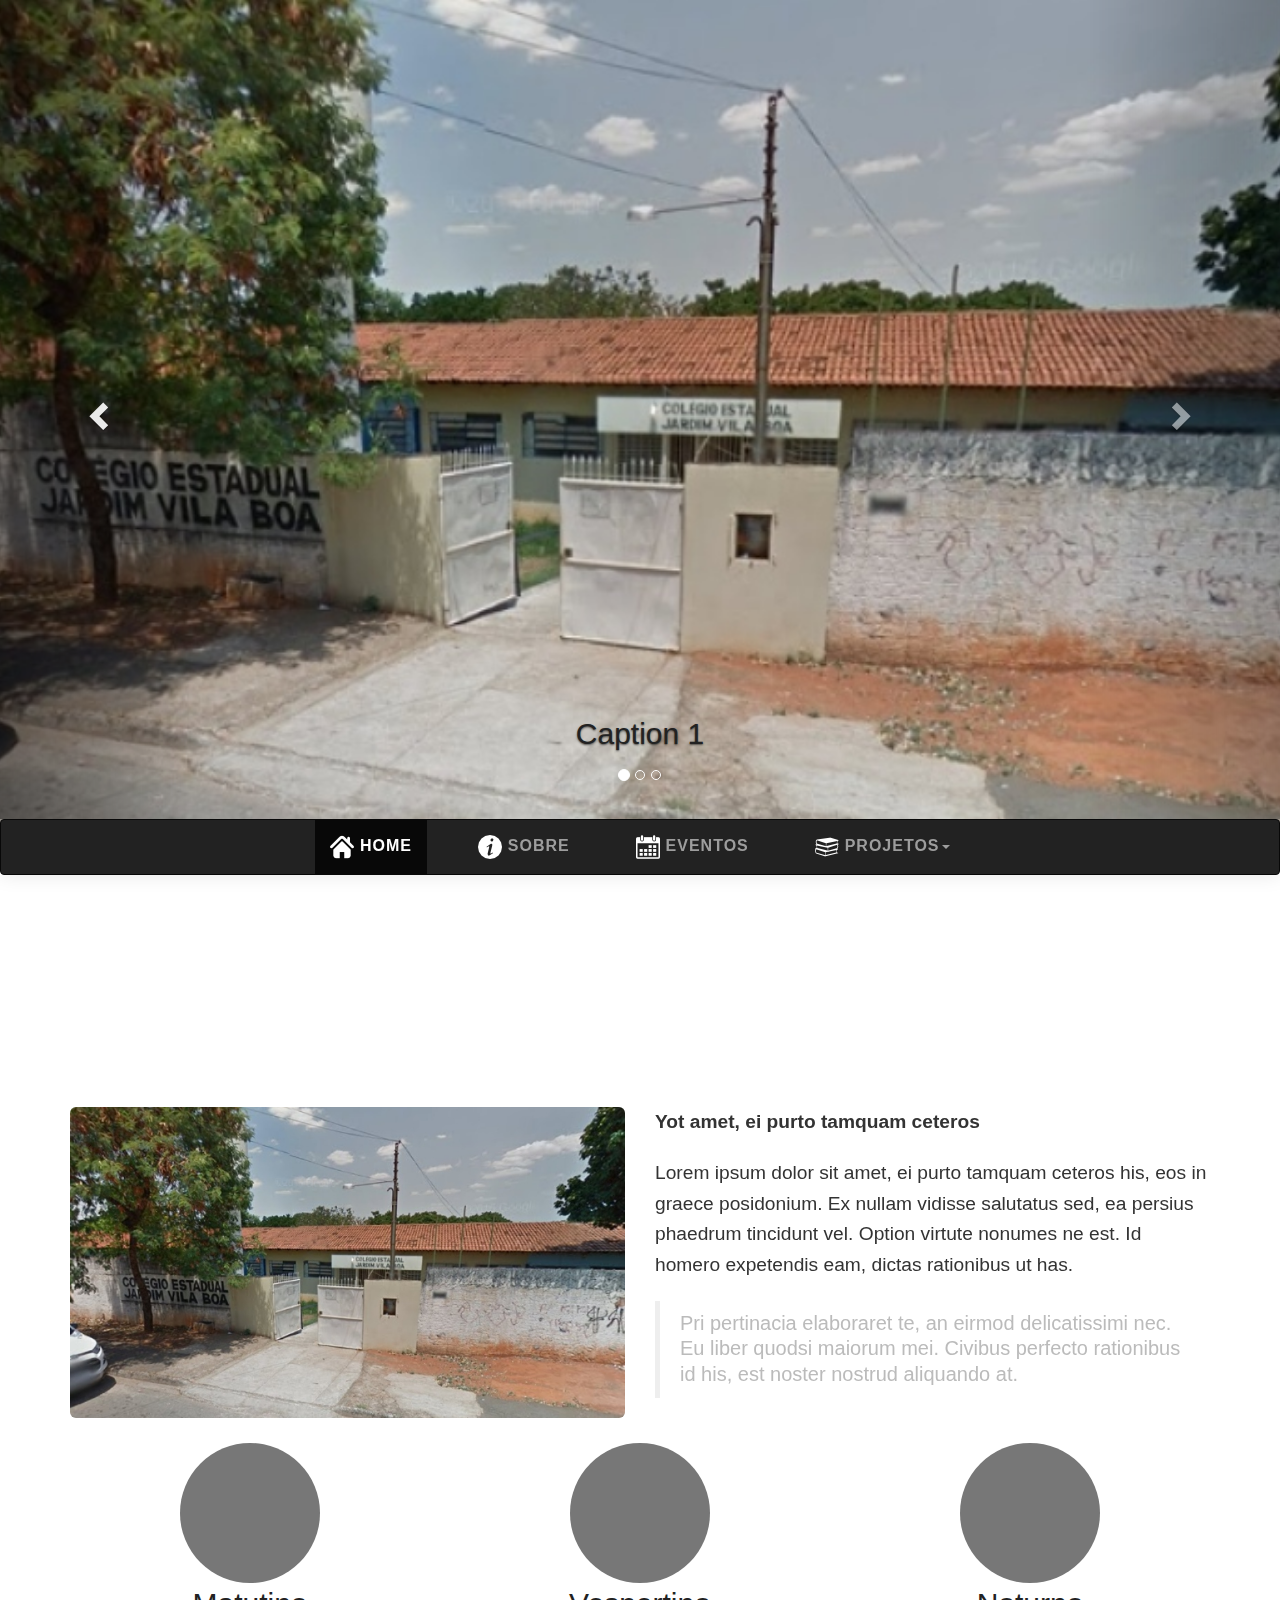
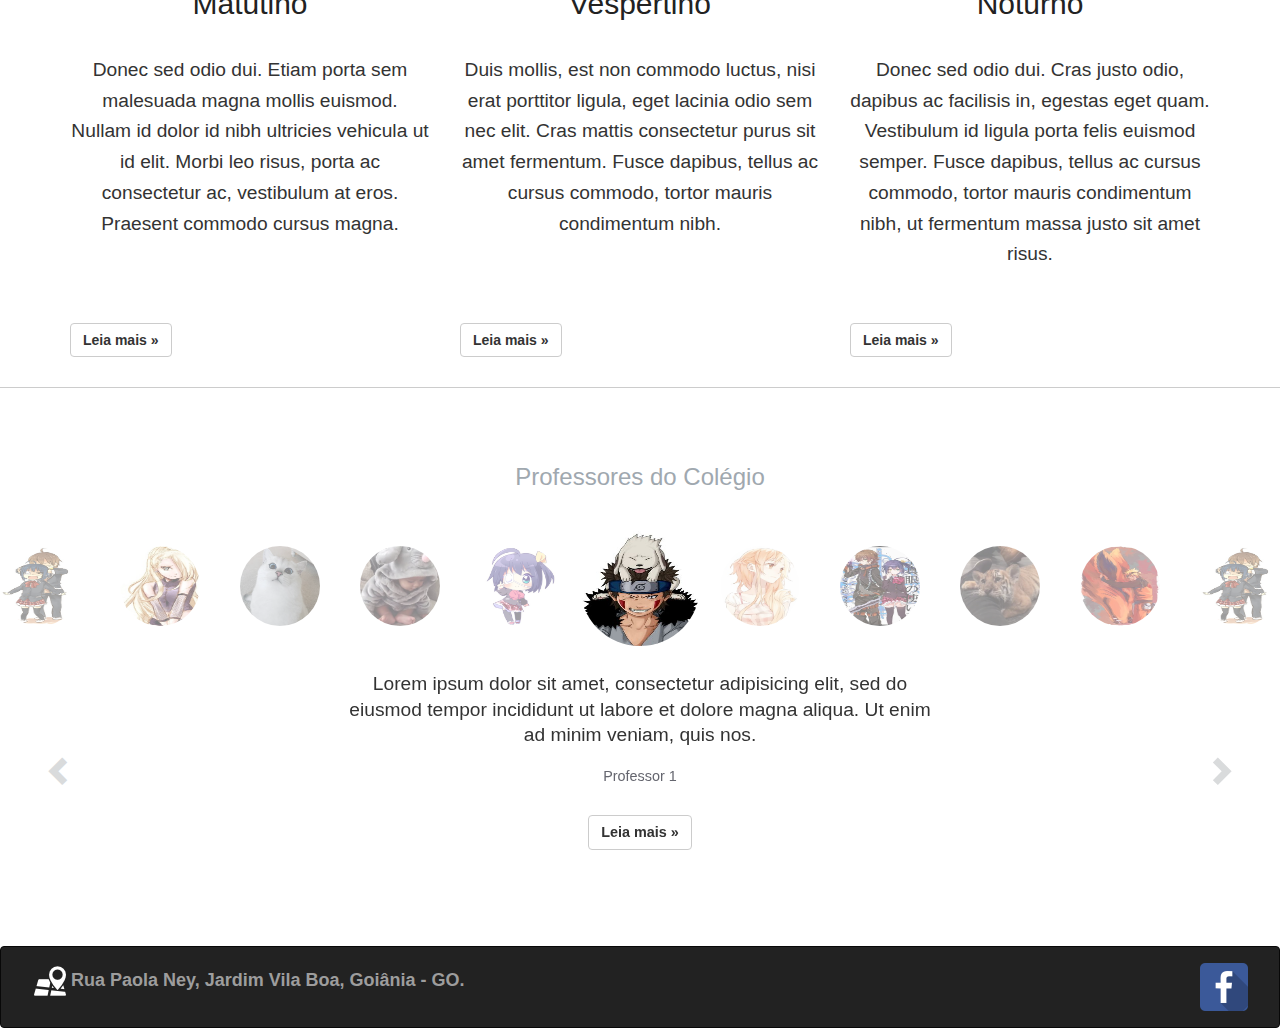
==== index.html @ 23e647b7 "First Version" ====
<!DOCTYPE html>
<html lang="en">
	<head>
		<meta charset="utf-8">
		<meta name="viewport" content="width=device-width, initial-scale=1.0">

		<title>Colégio Estadual Jardim Vila Boa</title>

		<link rel="stylesheet" href="http://maxcdn.bootstrapcdn.com/bootstrap/3.3.7/css/bootstrap.min.css">
		<link href="css/animate.css" rel="stylesheet" />
		<link href="css/style.css" rel="stylesheet"/>
		<link href="css/carousel-professores.css" rel="stylesheet" />
		<style type="text/css">
			@import url("https://fonts.googleapis.com/css?family=Source+Sans+Pro:200,400,700");
		</style>
	</head>

	<body id="page-top" data-spy="scroll" data-target=".navbar-custom">

		<container id="carrossel">
			<div id="myCarousel" class="carousel slide">
				<!-- Indicators -->
				<ol class="carousel-indicators">
					<li data-target="#myCarousel" data-slide-to="0" class="active"></li>
					<li data-target="#myCarousel" data-slide-to="1"></li>
					<li data-target="#myCarousel" data-slide-to="2"></li>
				</ol>
			  	<!-- Wrapper for Slides -->
			  	<div class="carousel-inner">
					<div class="item active">
						<div class="fill" style="background-image:url('img/escola.jpg');"></div>
					  	<div class="carousel-caption">
							<h2>Caption 1</h2>
					  	</div>
				  	</div>
				  	<div class="item">
						<div class="fill" style="background-image:url('http://placehold.it/1900x1080&text=Slide Two');"></div>
						<div class="carousel-caption">
							<h2>Caption 2</h2>
						</div>
				  	</div>
					<div class="item">
						<div class="fill" style="background-image:url('http://placehold.it/1900x1080&text=Slide Three');"></div>
						<div class="carousel-caption">
							<h2>Caption 3</h2>
						</div>
					</div>
				</div>

			  	<!-- Controls -->
			  	<a class="left carousel-control" href="#myCarousel" role="button" data-slide="prev">
			  		<span class="glyphicon glyphicon-chevron-left" aria-hidden="true"></span>
			  		<span class="sr-only">Previous</span>
				</a>
				<a class="right carousel-control" href="#myCarousel" role="button" data-slide="next">
			 		<span class="glyphicon glyphicon-chevron-right" aria-hidden="true"></span>
					<span class="sr-only">Next</span>
				</a>
			</div>
		</container>

		<!-- Navigation/Menu -->
        <div id="navigation">
            <nav class="navbar navbar-custom navbar-inverse" role="navigation" id="topo">
                <div class="container">
                    <div class="row">
                        <div class="col-lg-12 col-md-12">
                            <div class="navbar-header">
                                <button style="color: #fff" type="button" class="navbar-toggle" data-toggle="collapse" data-target="#menu">
                                    <span class="icon-bar"></span>
                                    <span class="icon-bar"></span>
                                    <span class="icon-bar"></span> 
                                </button>
                            </div>
                                   
                            <div class="navbar-collapse" id="menu">
                                <ul class="nav navbar-nav">
                                    <li class="liDoMenu active" ><a href="index.html"> <img src="img/home.png"> Home</a></li>
                                    <li class="liDoMenu" ><a href="sobre.html"><img src="img/sobre.png" > Sobre</a></li>
                                    <li class="liDoMenu" ><a href="eventos.html"><img src="img/eventos.png"> Eventos</a></li>
                                    <li class="liDoMenu dropdown">
                                        <a class="dropdown-toggle" id="dropdownMenu" data-toggle="dropdown" href="#"><img src="img/projetos.png"> Projetos<span class="caret"></span></a>
                                        <ul class="dropdown-menu navbar-inverse">
                                            <li><a href="https://www.facebook.com/AEE-Col%C3%A9gio-Jardim-Vila-Boa-Goi%C3%A2nia-GO-223872031302736/" target="_blank">AEE - NAAH/S</a></li>
                                            <li><a href="oficinaDesenho.html">Oficina de Desenho</a></li>
                                            <li><a href="oficinaViolao.html">Oficina de Violão</a></li>
                                            <li><a href="oficinaViolino.html">Oficina de Violino</a></li>

                                        </ul>
                                    </li>
                                </ul>
                            </div>
                            <!-- /.Navbar-collapse -->      
                        </div>
                    </div>
                </div>
                <!-- /.container -->
            </nav>
        </div> 
        <!-- /Navigation/Menu -->  

		<!-- Section: about -->
		<section id="about" class="home-section">
			<div class="container">
				<div class="row">
					<div class="col-lg-8 col-lg-offset-2">
							<div class="section-heading text-center">
								<div class="wow bounceInDown" data-wow-delay="0.2s">
									<h2>Colégio Estadual Jardim Vila Boa</h2>
								</div>
								<p class="wow bounceInUp" data-wow-delay="0.3s">Lorem ipsum dolor sit amet, consectetur adipisicing elit. Amet, accusamus! Minima iure amet nam ratione quasi consectetur quaerat eaque porro, ipsam laboriosam ipsa, id consequatur esse odio. Corporis, ea, molestiae.</p>
							</div>
					</div>
				</div>
			</div>
			
			<div class="container">
				<div class="row">
					<div class="col-md-6">
						<img src="img/escola.jpg" class="img-responsive img-rounded" alt="" />
					</div>		
					<div class="col-md-6">
						<p><strong>Yot amet, ei purto tamquam ceteros</strong></p>
						<p>Lorem ipsum dolor sit amet, ei purto tamquam ceteros his, eos in graece posidonium. 
						Ex nullam vidisse salutatus sed, ea persius phaedrum tincidunt vel. Option virtute nonumes ne est. 
						Id homero expetendis eam, dictas rationibus ut has.</p>
						<blockquote>Pri pertinacia elaboraret te, an eirmod delicatissimi nec. Eu liber quodsi maiorum mei. 
						Civibus perfecto rationibus id his, est noster nostrud aliquando at.</blockquote>
					</div>
				</div>		
			</div>
		</section>
		<!-- /Section: about -->

		<!-- Mat/Vesp/Not -->
		<div class="container">

			<div class="row">
				<div class="col-lg-4">
					<div class="text-turn">
						<img class="img-circle" src="[data-uri]" alt="Generic placeholder image" width="140" height="140">
				  		<h2>Matutino</h2>
				  		<p>Donec sed odio dui. Etiam porta sem malesuada magna mollis euismod. Nullam id dolor id nibh ultricies vehicula ut id elit. Morbi leo risus, porta ac consectetur ac, vestibulum at eros. Praesent commodo cursus magna.</p>
					</div>
					<div>
						<p>
							<a class="btn btn-default" href="matutino.html" role="button">Leia mais &raquo;</a>
						</p>
					</div>
			  	</div>
				<div class="col-lg-4">
					<div class="text-turn">
						<img class="img-circle" src="[data-uri]" alt="Generic placeholder image" width="140" height="140">
						<h2>Vespertino</h2>
						<p>Duis mollis, est non commodo luctus, nisi erat porttitor ligula, eget lacinia odio sem nec elit. Cras mattis consectetur purus sit amet fermentum. Fusce dapibus, tellus ac cursus commodo, tortor mauris condimentum nibh.</p>
					</div>
					<div>
						<p>
							<a class="btn btn-default" href="vespertino.html" role="button">Leia mais &raquo;</a>
						</p>
					</div>
				</div>

				<div class="col-lg-4">
					<div class="text-turn">
						<img class="img-circle" src="[data-uri]" alt="Generic placeholder image" width="140" height="140">
						<h2>Noturno</h2>
						<p>Donec sed odio dui. Cras justo odio, dapibus ac facilisis in, egestas eget quam. Vestibulum id ligula porta felis euismod semper. Fusce dapibus, tellus ac cursus commodo, tortor mauris condimentum nibh, ut fermentum massa justo sit amet risus.</p>
					</div>
					<div>
						<p>
							<a class="btn btn-default" href="noturno.html" role="button">Leia mais &raquo;</a>
						</p>
					</div>
				</div>
			</div>
		</div>
		<!-- /Mat/Vesp/Not -->
		<hr>
		<!-- Carousel Professores -->
		<div class="carrossel-professores">
			<h2 class="subtitulo">
				Professores do Colégio
			</h2>

			<div class="professores-fotos ">
		
				<div class="professores-foto">
					<img class="img-responsive img-circle" src="img/professores/professor1.jpg" />
				</div>
			
				<div class="professores-foto">
					<img class="img-responsive img-circle" src="img/professores/professor2.jpg" />
				</div>
			
				<div class="professores-foto">
					<img class="img-responsive img-circle" src="img/professores/professor3.jpg" />
				</div>
			
				<div class="professores-foto">
					<img class="img-responsive img-circle" src="img/professores/professor4.jpg" />
				</div>
			
				<div class="professores-foto">
					<img class="img-responsive img-circle" src="img/professores/professor5.jpg" />
				</div>
			
				<div class="professores-foto">
					<img class="img-responsive img-circle" src="img/professores/professor6.jpg" />
				</div>
			
				<div class="professores-foto">
					<img class="img-responsive img-circle" src="img/professores/professor7.jpg" />
				</div>
			
				<div class="professores-foto">
					<img class="img-responsive img-circle" src="img/professores/professor8.jpg" />
				</div>
			
				<div class="professores-foto">
					<img class="img-responsive img-circle" src="img/professores/professor9.jpg" />
				</div>
			
				<div class="professores-foto">
					<img class="img-responsive img-circle" src="img/professores/professor10.jpg" />
				</div>		
			</div>

			<div id="professores-secao" class="secao " >
				<div class="container">
					<div class="professores-textos">
					<div class="professores-texto">
						<div class="professores-texto-trecho">
						<br />
							Lorem ipsum dolor sit amet, consectetur adipisicing elit, sed do eiusmod
							tempor incididunt ut labore et dolore magna aliqua. Ut enim ad minim veniam,
							quis nos.
						</div>
						<div class="professor-texto-nome">
							Professor 1
						</div>
						<br>
						<div class="professor-texto-link">
							<div>
								<p>
									<a class="btn btn-default" href="professor1.html" role="button">Leia mais &raquo;</a>
								</p>
							</div>
						</div>
					</div>
					
					<div class="professores-texto">
						<div class="professores-texto-trecho">
						<br />
							Clopore magna aliqua. Ut enim ad minim veniam,
							quis nostrud exercitation ullamco laboris nisi ut aliquip ex ea commodo
							consequat. Duis aute irure dolor in repre.
						</div>
						<div class="professor-texto-nome">
							Professor 2
						</div>
						<br>
						<div class="professor-texto-link">
							<div>
								<p>
									<a class="btn btn-default" href="professor1.html" role="button">Leia mais &raquo;</a>
								</p>
							</div>
						</div>
					</div>
					
					<div class="professores-texto">
						<div class="professores-texto-trecho">
						<br />
							Ut enim ad minim veniam,quis nostrud exercitation ullamco laboris nisi ut aliquip ex ea commodo. Duis aute irure dolor in reprehenderit in voluptate velit esse
							cillum dolore eu fugiat nulla pariatur.
						</div>
						<div class="professor-texto-nome">
							Professor 3
						</div>
						<br>
						<div class="professor-texto-link">
							<div>
								<p>
									<a class="btn btn-default" href="professor1.html" role="button">Leia mais &raquo;</a>
								</p>
							</div>
						</div>
					</div>
					
					<div class="professores-texto">
						<div class="professores-texto-trecho">
						<br />
							La pariatur. Excepteur sint occaecat cupidatat non
							proident, sunt in culpa qui officia deserunt mollit anim id est laborum.
						</div>
						<div class="professor-texto-nome">
							Professor 4
						</div>
						<br>
						<div class="professor-texto-link">
							<div>
								<p>
									<a class="btn btn-default" href="professor1.html" role="button">Leia mais &raquo;</a>
								</p>
							</div>
						</div>
					</div>
					
					<div class="professores-texto">
						<div class="professores-texto-trecho">
						<br />
							Lorem ipsut ut labore et dolore magna aliqua. Ut enim ad minim veniam,
							quis nostrud exercitattate velit esse cillum dolore eu fugiat nulla pariatur. Excepteur sint occaecat cupidatat non	proident, sunt in culpa qui officia deserunt mollit anim id est laborum.stante.
						</div>
						<div class="professor-texto-nome">
							Professor 5
						</div>
						<br>
						<div class="professor-texto-link">
							<div>
								<p>
									<a class="btn btn-default" href="professor1.html" role="button">Leia mais &raquo;</a>
								</p>
							</div>
						</div>
					</div>
					
					<div class="professores-texto">
						<div class="professores-texto-trecho">
						<br />
							Lorem ipsum dolor sit amet, consectetur adipisicing elit, sed do eiusmod
							tempor incididunt ut labore et dolore magna aliqua. Ut enim ad minim veniam,
							quis nostrud exercitation ullamco laboris 
						</div>
						<div class="professor-texto-nome">
							Professor 6
						</div>
						<br>
						<div class="professor-texto-link">
							<div>
								<p>
									<a class="btn btn-default" href="professor1.html" role="button">Leia mais &raquo;</a>
								</p>
							</div>
						</div>
					</div>
					
					<div class="professores-texto">
						<div class="professores-texto-trecho">
						<br />
							Vation ullamco laboris nisi ut aliquip ex ea commodo
							consequat. Duir sint occaecat cupidatat non
							proident, sunt in culpa qui officia deserunt mollit anim id est laborum.
						</div>
						<div class="professor-texto-nome">
							Professor 7
						</div>
						<br>
						<div class="professor-texto-link">
							<div>
								<p>
									<a class="btn btn-default" href="professor1.html" role="button">Leia mais &raquo;</a>
								</p>
							</div>
						</div>
					</div>
					
					<div class="professores-texto">
						<div class="professores-texto-trecho">
						<br />
							Put labore et dolore magna aliqua. Ut enim ad minim veniam,
							quis nostrud ex qui officia deserunt mollit anim id est laborum.
						</div>
						<div class="professor-texto-nome">
							Professor 8
						</div>
						<br>
						<div class="professor-texto-link">
							<div>
								<p>
									<a class="btn btn-default" href="professor1.html" role="button">Leia mais &raquo;</a>
								</p>
							</div>
						</div>
					</div>
					
					<div class="professores-texto">
						<div class="professores-texto-trecho">
						<br />
						Labore etepteur sint occaecat cupidatat non
							proident, sunt in culpa qui officia deserunt mollit anim id est laborum.
						</div>
						<div class="professor-texto-nome">
							Professor 9
						</div>
						<br>
						<div class="professor-texto-link">
							<div>
								<p>
									<a class="btn btn-default" href="professor1.html" role="button">Leia mais &raquo;</a>
								</p>
							</div>
						</div>
					</div>
					
					<div class="professores-texto">
						<div class="professores-texto-trecho">
						<br />
						Laboris nisi ut aliquip ex ea commodo consequat. Duis aute irure dolor in reprehenderit in voluptate velit esse cillum dolore eu fugiat nulla pariatur. Excepteur sint occaecat cupidatat non proident, sunt in culpa qui officia deserunt mollit anim id est laborum.
						</div>
						<div class="professor-texto-nome">
							Professor 10
						</div>
						<br>
						<div class="professor-texto-link">
							<div>
								<p>
									<a class="btn btn-default" href="professor1.html" role="button">Leia mais &raquo;</a>
								</p>
							</div>
						</div>
					</div>					
					</div>
				</div>
			</div>
		</div>
		<!-- /Carousel Professores -->
		<br /><br />

		<!-- Footer -->
		<footer >
	        <div class="row" >
	            <div class="col-lg-12 navbar navbar-inverse" id="footer-ok">
	                <a class="navbar-brand" id="footer-p-logo" href="https://www.google.com.br/maps/place/Col%C3%A9gio+Estadual+Jardim+Vila+Boa/@-16.7306215,-49.3237339,17z/data=!3m1!4b1!4m5!3m4!1s0x935ef7010fb3dc01:0x314153c68a2d0b41!8m2!3d-16.7306266!4d-49.3215398" target="_blank">
	                <img src="img/mapa.png" alt="Mapa" style="display: inline;"> Rua Paola Ney, Jardim Vila Boa, Goiânia - GO.</a>
	                <div id="imgFooter">
	                    <a href="facebook"><img src="img/facebook48.png" target="_blank" alt="Facebook"></a>
	            </div>
	    	</div>
		</footer>

		<script src="https://ajax.googleapis.com/ajax/libs/jquery/1.12.4/jquery.min.js"></script>
		<script src="http://maxcdn.bootstrapcdn.com/bootstrap/3.3.7/js/bootstrap.min.js"></script>

		<!-- carousel Professores -->
		<script src="js/util.js"></script>
		<script src="js/carousel-professores.js"></script>
		<script src="js/slick.min.js"></script>

		<!-- Animação e Navigation-->
		<script src="js/wow.min.js"></script>
		<script src="js/custom.js"></script>

		<script src="js/jquery.sticky.js"></script>
		
		<script>
			$('.carousel').carousel({
			  interval: 5000
			})
		</script>
	</body>
</html>
---- css/style.css ----
body {
    width: 100%;
	font-weight: 400;
	font-size: 16px;
	line-height: 1.6em;
    cursor: default;
}

html {
     font-family: sans-serif;
     -ms-text-size-adjust: 100%;
    -webkit-text-size-adjust: 100%;
    -webkit-tap-highlight-color: transparent;
}

html, body {
    font-size: 100%;
    height: 100%;
}

body, h1, h2, h3, h4, h5, h6, {
    font-family: 'Source Sans Pro', sans-serif;
}

h1, h2, h3, h4, h5, h6 {
    font-weight: normal;
    font-style: normal;
    color: #222;
    text-rendering: optimizeLegibility;
    margin-bottom: 0.5rem;
    line-height: 1.4;
    margin: 0 0 30px;
    text-align: center; 
    font-family: inherit;
}

h1, h2, h3 {
  font-family: Trebuchet MS, Tahoma, sans-serif; }

*:before, *:after {
  -webkit-box-sizing: border-box;
  -moz-box-sizing: border-box;
  box-sizing: border-box; }

@media print {
  * {
    text-shadow: none !important;
    color: #000 !important;
    background: transparent !important;
    box-shadow: none !important; }

  a, a:visited {
    text-decoration: underline; }

  a[href]:after {
    content: " (" attr(href) ")"; }

  a[href^="javascript:"]:after,
  a[href^="#"]:after {
    content: ""; }

  img {
    page-break-inside: avoid;
    max-width: 100% !important; }

  p, h2, h3 {
    orphans: 3;
    widows: 3; }

  h2, h3 {
    page-break-after: avoid; }

  select {
    background: #fff !important; }
 }

    /*Carrossel*/

.carousel,
.item,
.active {
    height: 91%;
}

.carousel-inner {
    height: 112%;
}

.fill {
    width: 100%;
    height: 100%;
    background-position: center;
    -webkit-background-size: cover;
    -moz-background-size: cover;
    background-size: cover;
    -o-background-size: cover;
}

.carousel-indicators{
  bottom: 20px;
}
    /* /.Carrossel*/

.text-turn{
    min-height: 30em;
    text-align: center;
}


blockquote {
	font-family: Georgia, arial, sans-serif;
	color: #bbb;
	font-size: 20px;
}

p {
    margin: 0 0 20px;
    line-height: 1.6em;
    font-family: inherit;
    font-weight: normal;
    font-size: 1.2em;
    margin-bottom: 1.25rem;
    text-rendering: optimizeLegibility;
}

.row {
    width: 100%;
    margin-left: auto;
    margin-right: auto;
    margin-top: 0;
    margin-bottom: 0;
    *zoom: 1;
    }

.th {
    line-height: 0;
    display: inline-block;
    border: solid 4px #fff;
    max-width: 100%;
    -webkit-box-shadow: 0 0 0 1px rgba(0,0,0,0.2);
    box-shadow: 0 0 0 1px rgba(0,0,0,0.2);
    -webkit-transition: all 200ms ease-out;
    -moz-transition: all 200ms ease-out;
    transition: all 200ms ease-out;
}

 img {
    display: inline-block;
    -ms-interpolation-mode: bicubic;
}

a {
    -webkit-transition: all .2s ease-in-out;
    -moz-transition: all .2s ease-in-out;
    transition: all .2s ease-in-out;
    text-decoration: none;
    line-height: inherit;
    text-decoration: none;
    background: transparent;
    cursor: pointer;
    list-style: none;
    color: black;
    color: #3398da;
}

a:hover, a:focus {
    text-decoration: none;
}

a:active, a:hover {
  outline: 0;
  color: #1e6ea3;
  text-decoration: underline; }

a:focus {
  outline: thin dotted;
  outline: 5px auto -webkit-focus-ring-color;
  outline-offset: -2px; }

img.img-responsive {
	margin-bottom: 20px;
}

/* ------- Navigation ------------ */

#topo ul[id|= "menu"]{
        padding: 0;
        display: flex;
        -webkit-flex-flow: row wrap;
        justify-content: space-between;
    }

.liDoMenu{
	padding:1em;
	padding-top:0;
    padding-bottom:0;
}

#navigation {
	z-index: 9999;
	width:100%;
    box-sizing:border-box;
	box-shadow:0px 0px 20px rgba(0, 0, 0, 0.1);
	text-align: center;
	margin: 0 auto;
}

.navbar {
    margin-bottom: 0;
}

.navbar-brand {
    font-weight: 700;
}

.navbar-brand:focus {
    outline: 0;
}

#menu .nav.navbar-bar {
	text-align: center;
	float: none;
	margin: 0 auto;
}

.navbar-custom ul.nav {
	text-align: center;
	float: none;
	margin: 0 auto;
}
.navbar-custom ul.nav li {
	float: none;
	display: inline-block !important;
	text-align: center;
}
.navbar-custom ul.nav li a {
	letter-spacing: 1px;
	text-transform: uppercase;
	font-weight: 700;
}

.dropdown-menu, .dropdown-menu li a{
  letter-spacing: 1px;
  text-transform: uppercase;
  font-weight: 700;
  color: #999;
}

.dropdown-menu{
	left: auto;
}
.navbar-custom .nav li a {
    -webkit-transition: background .3s ease-in-out;
    -moz-transition: background .3s ease-in-out;
    transition: background .3s ease-in-out;
}

.navbar-toggle {
    padding: 6px 6px;
    color: #fff;
}

.navbar-toggle:focus,
.navbar-toggle:active {
    outline: 0;
}

a:hover{
color: #fff;
}

hr {
  margin-top: 10px;
  background-color: #ccc;
  border: 0;
  height: 1px;
  margin-bottom: 1.5em;
    
}

/* =====Section about==== */

.home-section {
    padding-top: 40px;
    padding-bottom: 5px;
	display:block;
    position:relative;
    z-index:120;
}

.section-heading {
	margin-bottom: 50px;
}

.section-heading h2 {
	font-size: 40px;
	margin-bottom: 10px;
	line-height: 1em;
}
.section-heading i {
	margin-bottom: 20px;
}

/* =======Gallery======== */

.item img {
    display: block;
    width: 100%;
    height: auto;
}	

/* =====Footer===== */

footer .row #imgFooter{
    float: right;
    padding: 1em;
}
#footer-p-logo{
   
padding: 1em;
display: inline;
}
#footer-ok{
    margin-right: 0px;
margin-left: 0px;
margin-bottom: 0px;
}

#footer-row{
  margin-left: 0px;
margin-right: 0px;
}
        /* /.footer */

/* ====Parallax==== */

#separator {	
	background-color: #4A4747;
}

#separator .icon {
	margin-bottom: 20px;
}

#separator span {
	color: #fff;
}

#separator:after {	
	background-image: url([data-uri]);
	content: "";
	position: absolute;
	bottom: 0;
	left: 0;
	right: 0;
	top: 0;
	opacity: 0.7;
	z-index: -1;
}

a[id|= "botao-leia-mais"]{
    text-decoration: none;
    cursor: pointer;
    list-style: none;
 
}
a[id|= "botao-leia-mais"]:hover{
    color: white;
    text-decoration: none;
    cursor: pointer;
    list-style: none;
   
}

/* ======Elements====== */

.btn {

    font-weight: 700;
    -webkit-transition: all .3s ease-in-out;
    -moz-transition: all .3s ease-in-out;
    transition: all .3s ease-in-out;
}

a.btn:hover {
	color: #fff;
}

@-webkit-keyframes pulse {    
    0 {
        -webkit-transform: scale(1);
        transform: scale(1);
    }

    50% {
        -webkit-transform: scale(1.2);
        transform: scale(1.2);
    }

    100% {
        -webkit-transform: scale(1);
        transform: scale(1);
    }
}

@-moz-keyframes pulse {    
    0 {
        -moz-transform: scale(1);
        transform: scale(1);
    }

    50% {
        -moz-transform: scale(1.2);
        transform: scale(1.2);
    }

    100% {
        -moz-transform: scale(1);
        transform: scale(1);
    }
}


.btn-default:hover,
.btn-default:focus {
    border: 1px solid #000;
    outline: 0;
    color: #fff;
    background-color: #000;
}

/* Color */
a{
  color: #999;
}
a:hover{
color: #fff;
}

.icon:hover .fa{
  color: #fff;
}

ul.nav li a:hover {
  color: #fff;
  background-color: transparent;
}

.owl-theme .owl-controls .owl-page.active span,
.owl-theme .owl-controls.clickable .owl-page:hover span {
    background-color: #d43076;
}

form#contact-form input:focus,form#contact-form select:focus,form#contact-form textarea:focus {
  border-color: #d43076;
}

/* /Color */

.navbar-brand{
    height: auto;
}
/* Media queries */

@media (max-width:768px) {
	.navbar-header .fa {
		color: #666;
	}
	
	.col-xs-6 {
		margin-bottom: 30px;
	}
}

@media (max-width:480px) {
	.navbar.navbar-custom.navbar-fixed-top {
		margin-bottom: 30px;
	}

	.page-scroll a {
		width: 40px;
		height: 40px;
		margin-top: 10px;
		font-size: 20px;
	}	
}

/*media max 922px*/
@media (max-width: 992px) {
  
#topo{
    margin-right: -15px;
margin-left: -15px;
}

.container{
    width: 100%;
}
.row[id|="textoSobre"]{
    padding: 0;
    margin-right: 2em;
    margin-left: 2em;
    margin-top: 1em;
}
}
    /* /.media max 992px*/
    /*media max 767px*/
@media screen and (max-width: 767px){
    #topo .navbar-header button{
        float: right;
    }

    #topo .nav-bar {
        margin-bottom: 0;
        padding: 0;

    }

    #topo ul li a {
        font-family: sans-serif;
        font-size: 1em !important;
        margin: 0.5em 0 -1em -0.1em;
        padding: 0.5em 0.5em 0.5em 1.2em;
    }

    #topo .navbar-nav {
        margin: 0;
    }

    #topo #menu {
        display: block;
        margin-bottom: 1em;

    }

    #topo ul li {
        margin-left: 0.2em;
        font-size: 1em;

    }
    .navbar-custom ul.nav li {
        display: block !important;
        padding-bottom: 1em;
    }
    #navigation-sticky-wrapper {
    padding-bottom: 15em;}
}
        /* /.media max 767px*/
        /*media max 435px*/

@media (max-width: 435px) {
.row[id|="textoSobre"]{
    padding: 0;
    margin-right: 1em;
    margin-left: 1em;
    margin-top: 1em;
}

}
        /* /.media max 435px*/
@media (max-width: 1200px) {
    .text-turn {
        min-height: auto;
    }
}
---- css/carousel-professores.css ----
h2.subtitulo {
  font-size: 24px;
  font-size: 1.5rem;
  margin: 16px 0px 32px;
  margin: 1rem 0rem 2rem;
  font-weight: normal;
  color: #a0a8af; }

.subtitulo {
  margin-bottom: 32px;
  margin-bottom: 2rem; }

.img-responsive {
  width: 100% \9; }

.container {
  margin-right: auto;
  margin-left: auto;
  padding-left: 15px;
  padding-right: 15px; }

  @media (min-width: 768px) {
    .container {
      width: 750px; } }
  @media (min-width: 992px) {
    .container {
      width: 990px; } }
  @media (min-width: 1200px) {
    .container {
      width: 1200px; } }


/* Slider */
.slick-slider {
  position: relative;
  display: block;
  box-sizing: border-box;
  -webkit-touch-callout: none;
  -webkit-user-select: none;
  -khtml-user-select: none;
  -moz-user-select: none;
  -ms-user-select: none;
  user-select: none;
  -ms-touch-action: pan-y;
  touch-action: pan-y;
  -webkit-tap-highlight-color: transparent; }

.slick-list {
  position: relative;
  overflow: hidden;
  display: block;
  margin: 0;
  padding: 0; }
  .slick-list:focus {
    outline: none; }
  .slick-list.dragging {
    cursor: pointer;
    cursor: hand; }

.slick-slider .slick-track,
.slick-slider .slick-list {
  -webkit-transform: translate3d(0, 0, 0);
  -moz-transform: translate3d(0, 0, 0);
  -ms-transform: translate3d(0, 0, 0);
  -o-transform: translate3d(0, 0, 0);
  transform: translate3d(0, 0, 0); }

.slick-track {
  position: relative;
  left: 0;
  top: 0;
  display: block; }
  .slick-track:before, .slick-track:after {
    content: "";
    display: table; }
  .slick-track:after {
    clear: both; }
  .slick-loading .slick-track {
    visibility: hidden; }

.slick-slide {
  float: left;
  height: 100%;
  min-height: 1px;
  display: none; }
  [dir="rtl"] .slick-slide {
    float: right; }
  .slick-slide img {
    display: block; }
  .slick-slide.slick-loading img {
    display: none; }
  .slick-slide.dragging img {
    pointer-events: none; }
  .slick-initialized .slick-slide {
    display: block; }
  .slick-loading .slick-slide {
    visibility: hidden; }
  .slick-vertical .slick-slide {
    display: block;
    height: auto;
    border: 1px solid transparent; }

.slick-arrow.slick-hidden {
  display: none; }

/* Slider */
.slick-loading .slick-list {
  background: white url("./ajax-loader.gif") center center no-repeat; }

/* Icons */
/* Arrows */
.slick-prev,
.slick-next {
  position: absolute;
  display: block;
  line-height: 0px;
  font-size: 0px;
  cursor: pointer;
  background: transparent;
  color: transparent;
  top: 50%;
  -webkit-transform: translate(0, -50%);
  -ms-transform: translate(0, -50%);
  transform: translate(0, -50%);
  padding: 0;
  border: none;
  outline: none; }
  .slick-prev:hover, .slick-prev:focus,
  .slick-next:hover,
  .slick-next:focus {
    outline: none;
    background: transparent;
    color: transparent; }
    .slick-prev:hover:before, .slick-prev:focus:before,
    .slick-next:hover:before,
    .slick-next:focus:before {
      opacity: 1; }
  .slick-prev.slick-disabled:before,
  .slick-next.slick-disabled:before {
    opacity: 0.25; }
  .slick-prev:before,
  .slick-next:before {
    font-family: "Glyphicons Halflings";
    font-size: 30px;
    line-height: 1;
    color: #cdcfd1;
    opacity: 0.75;
    -webkit-font-smoothing: antialiased;
    -moz-osx-font-smoothing: grayscale; }

.slick-prev {
  left: -10px; }
  [dir="rtl"] .slick-prev {
    left: auto;
    right: -10px; }
  .slick-prev:before {
    content: "\e079"; }
    [dir="rtl"] .slick-prev:before {
      content: "\e080"; }

.slick-next {
  right: -10px; }
  [dir="rtl"] .slick-next {
    left: -10px;
    right: auto; }
  .slick-next:before {
    content: "\e080"; }
    [dir="rtl"] .slick-next:before {
      content: "\e079"; }

/* Dots */
.slick-dotted.slick-slider {
  margin-bottom: 30px; }

.slick-dots {
  position: absolute;
  bottom: -25px;
  list-style: none;
  display: block;
  text-align: center;
  padding: 0;
  margin: 0;
  width: 100%; }
  .slick-dots li {
    position: relative;
    display: inline-block;
    height: 20px;
    width: 20px;
    margin: 0 5px;
    padding: 0;
    cursor: pointer; }
    .slick-dots li button {
      border: 0;
      background: transparent;
      display: block;
      height: 20px;
      width: 20px;
      outline: none;
      line-height: 0px;
      font-size: 0px;
      color: transparent;
      padding: 5px;
      cursor: pointer; }
      .slick-dots li button:hover, .slick-dots li button:focus {
        outline: none; }
        .slick-dots li button:hover:before, .slick-dots li button:focus:before {
          opacity: 1; }
      .slick-dots li button:before {
        position: absolute;
        top: 0;
        left: 0;
        content: ".";
        width: 20px;
        height: 20px;
        font-family: "Glyphicons Halflings";
        font-size: 6px;
        line-height: 20px;
        text-align: center;
        color: black;
        opacity: 0.25;
        -webkit-font-smoothing: antialiased;
        -moz-osx-font-smoothing: grayscale; }
    .slick-dots li.slick-active button:before {
      color: black;
      opacity: 0.75; }

.carrossel-professores {
  padding-top: 32px;
  padding-top: 2rem; }
  .carrossel-professores .professores-fotos {
    height: 120px; }
  .carrossel-professores .professores-foto {
    outline: none; }
    .carrossel-professores .professores-foto img {
      transition: all 400ms ease;
      height: 80px;
      width: 80px;
      margin: 20px 20px;
      opacity: 0.5;
      cursor: pointer; }
      .carrossel-professores .professores-foto img:focus {
        outline: none; }
    .carrossel-professores .professores-foto.slick-center img {
      height: 120px;
      width: 120px;
      margin: 0;
      opacity: 1;
      cursor: default; }
  .carrossel-professores .professores-texto {
    margin: 0px 48px;
    margin: 0rem 3rem;
    outline: none;
    text-align: center; }
  .carrossel-professores .professores-texto-trecho {
    padding-bottom: 16px;
    padding-bottom: 1rem;
    font-size: 19.2px;
    font-size: 1.2rem;
    position: relative;
    max-width: 600px;
    margin: 0 auto; }
    .carrossel-professores .professores-texto-trecho:before, .carrossel-professores .professores-texto-trecho:after {
      content: "";
      position: absolute;
      top: 0;
      height: 32px;
      width: 32px; }
    .carrossel-professores .professores-texto-trecho:before {
      left: -40px;
      background: url("img/aspas-before.png") no-repeat 0 0; }
    .carrossel-professores .professores-texto-trecho:after {
      right: -40px;
      background: url("img/aspas-after.png") no-repeat 0 0; }
  .carrossel-professores .professor-texto-nome {
    font-size: 14.4px;
    font-size: 0.9rem;
    color: #65666f; }
  .carrossel-professores .professor-texto-link a {
    font-size: 14.4px;
    font-size: 0.9rem;
    text-decoration: none; }
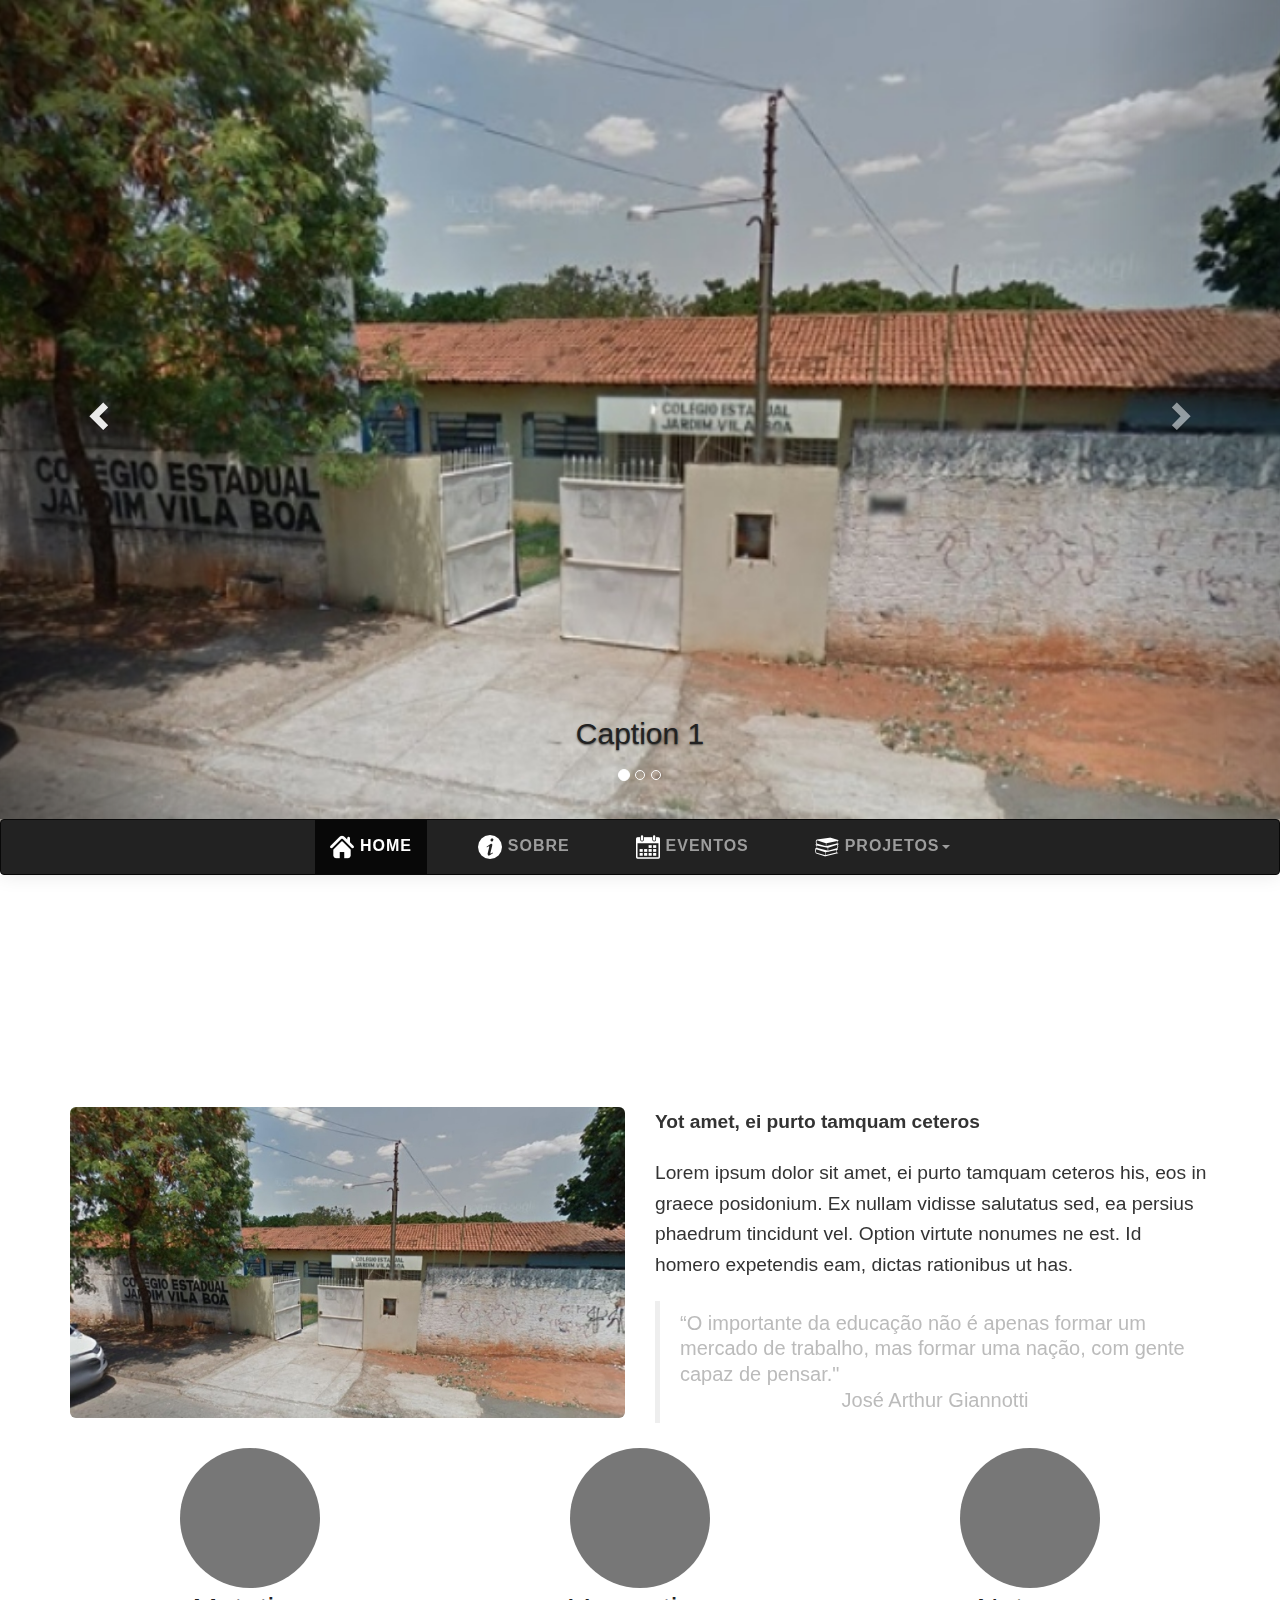
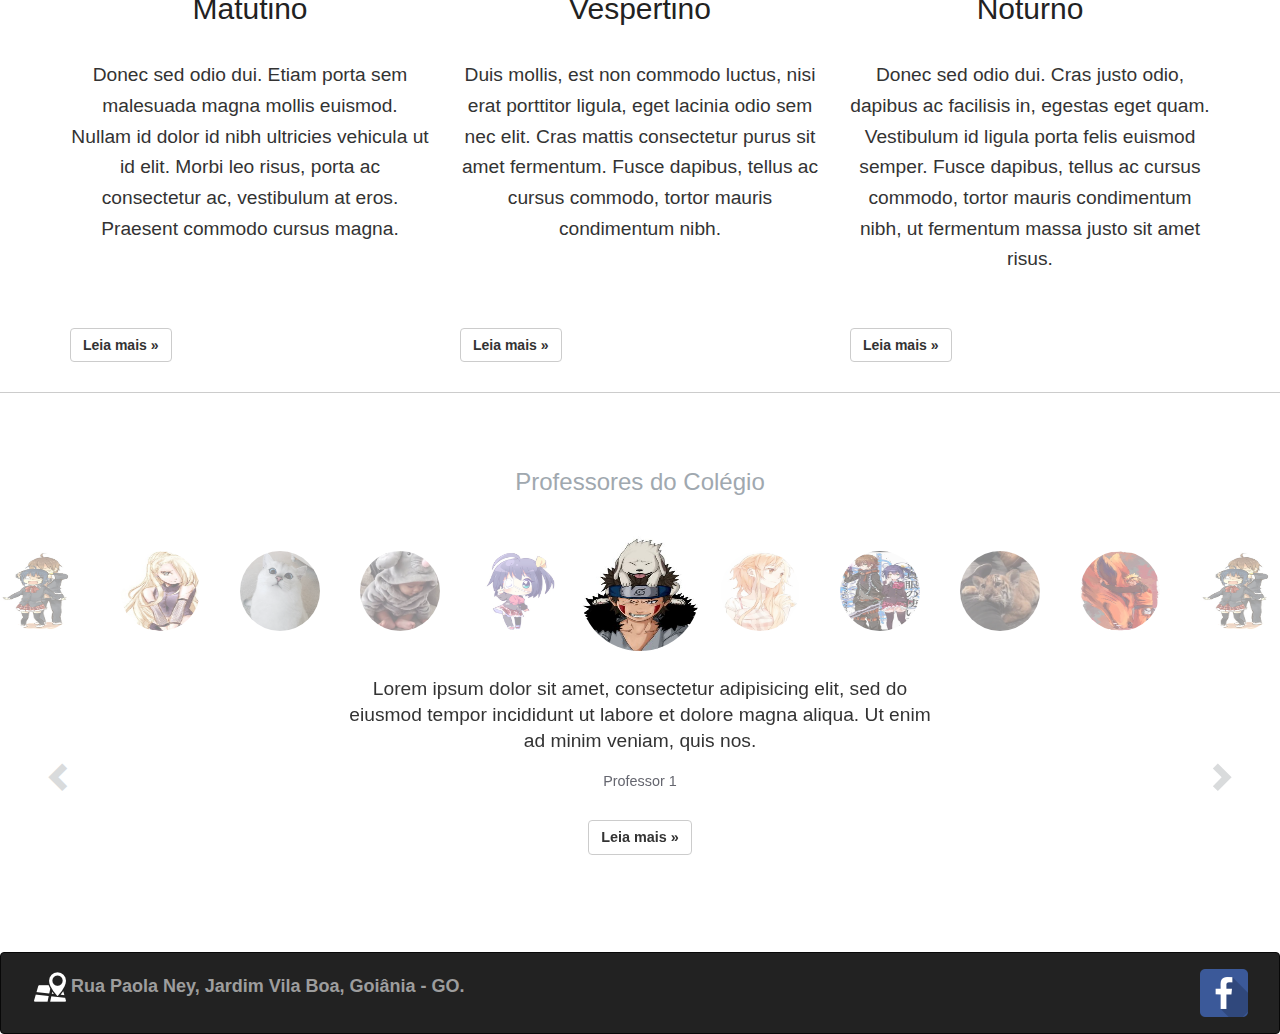
==== commit 3ecc2268: "Add content Sobre" ====
--- a/index.html
+++ b/index.html
@@ -124,8 +124,12 @@
 						<p>Lorem ipsum dolor sit amet, ei purto tamquam ceteros his, eos in graece posidonium. 
 						Ex nullam vidisse salutatus sed, ea persius phaedrum tincidunt vel. Option virtute nonumes ne est. 
 						Id homero expetendis eam, dictas rationibus ut has.</p>
-						<blockquote>Pri pertinacia elaboraret te, an eirmod delicatissimi nec. Eu liber quodsi maiorum mei. 
-						Civibus perfecto rationibus id his, est noster nostrud aliquando at.</blockquote>
+						<blockquote>“O importante da educação não é apenas formar um mercado de trabalho, mas formar uma nação, com gente capaz de pensar."
+							<br />
+							<div style="text-align:center">
+								José Arthur Giannotti
+							</div>
+						</blockquote>
 					</div>
 				</div>		
 			</div>
@@ -223,6 +227,46 @@
 			
 				<div class="professores-foto">
 					<img class="img-responsive img-circle" src="img/professores/professor10.jpg" />
+				</div>
+
+				<div class="professores-foto">
+					<img class="img-responsive img-circle" src="img/professores/professor1.jpg" />
+				</div>
+			
+				<div class="professores-foto">
+					<img class="img-responsive img-circle" src="img/professores/professor2.jpg" />
+				</div>
+			
+				<div class="professores-foto">
+					<img class="img-responsive img-circle" src="img/professores/professor3.jpg" />
+				</div>
+			
+				<div class="professores-foto">
+					<img class="img-responsive img-circle" src="img/professores/professor4.jpg" />
+				</div>
+			
+				<div class="professores-foto">
+					<img class="img-responsive img-circle" src="img/professores/professor5.jpg" />
+				</div>
+			
+				<div class="professores-foto">
+					<img class="img-responsive img-circle" src="img/professores/professor6.jpg" />
+				</div>
+			
+				<div class="professores-foto">
+					<img class="img-responsive img-circle" src="img/professores/professor7.jpg" />
+				</div>
+			
+				<div class="professores-foto">
+					<img class="img-responsive img-circle" src="img/professores/professor8.jpg" />
+				</div>
+			
+				<div class="professores-foto">
+					<img class="img-responsive img-circle" src="img/professores/professor9.jpg" />
+				</div>
+			
+				<div class="professores-foto">
+					<img class="img-responsive img-circle" src="img/professores/professor10.jpg" />
 				</div>		
 			</div>
 
@@ -420,7 +464,187 @@
 								</p>
 							</div>
 						</div>
+					</div>	
+
+					<div class="professores-texto">
+						<div class="professores-texto-trecho">
+						<br />
+						Laboris nisi ut aliquip ex ea commodo consequat. Duis aute irure dolor in reprehenderit in voluptate velit esse cillum dolore eu fugiat nulla pariatur. Excepteur sint occaecat cupidatat non proident, sunt in culpa qui officia deserunt mollit anim id est laborum.
+						</div>
+						<div class="professor-texto-nome">
+							Professor 11
+						</div>
+						<br>
+						<div class="professor-texto-link">
+							<div>
+								<p>
+									<a class="btn btn-default" href="professor1.html" role="button">Leia mais &raquo;</a>
+								</p>
+							</div>
+						</div>
 					</div>					
+					
+					<div class="professores-texto">
+						<div class="professores-texto-trecho">
+						<br />
+						Laboris nisi ut aliquip ex ea commodo consequat. Duis aute irure dolor in reprehenderit in voluptate velit esse cillum dolore eu fugiat nulla pariatur. Excepteur sint occaecat cupidatat non proident, sunt in culpa qui officia deserunt mollit anim id est laborum.
+						</div>
+						<div class="professor-texto-nome">
+							Professor 12
+						</div>
+						<br>
+						<div class="professor-texto-link">
+							<div>
+								<p>
+									<a class="btn btn-default" href="professor1.html" role="button">Leia mais &raquo;</a>
+								</p>
+							</div>
+						</div>
+					</div>	
+
+					<div class="professores-texto">
+						<div class="professores-texto-trecho">
+						<br />
+						Laboris nisi ut aliquip ex ea commodo consequat. Duis aute irure dolor in reprehenderit in voluptate velit esse cillum dolore eu fugiat nulla pariatur. Excepteur sint occaecat cupidatat non proident, sunt in culpa qui officia deserunt mollit anim id est laborum.
+						</div>
+						<div class="professor-texto-nome">
+							Professor 13
+						</div>
+						<br>
+						<div class="professor-texto-link">
+							<div>
+								<p>
+									<a class="btn btn-default" href="professor1.html" role="button">Leia mais &raquo;</a>
+								</p>
+							</div>
+						</div>
+					</div>	
+
+					<div class="professores-texto">
+						<div class="professores-texto-trecho">
+						<br />
+						Laboris nisi ut aliquip ex ea commodo consequat. Duis aute irure dolor in reprehenderit in voluptate velit esse cillum dolore eu fugiat nulla pariatur. Excepteur sint occaecat cupidatat non proident, sunt in culpa qui officia deserunt mollit anim id est laborum.
+						</div>
+						<div class="professor-texto-nome">
+							Professor 14
+						</div>
+						<br>
+						<div class="professor-texto-link">
+							<div>
+								<p>
+									<a class="btn btn-default" href="professor1.html" role="button">Leia mais &raquo;</a>
+								</p>
+							</div>
+						</div>
+					</div>	
+
+					<div class="professores-texto">
+						<div class="professores-texto-trecho">
+						<br />
+						Laboris nisi ut aliquip ex ea commodo consequat. Duis aute irure dolor in reprehenderit in voluptate velit esse cillum dolore eu fugiat nulla pariatur. Excepteur sint occaecat cupidatat non proident, sunt in culpa qui officia deserunt mollit anim id est laborum.
+						</div>
+						<div class="professor-texto-nome">
+							Professor 15
+						</div>
+						<br>
+						<div class="professor-texto-link">
+							<div>
+								<p>
+									<a class="btn btn-default" href="professor1.html" role="button">Leia mais &raquo;</a>
+								</p>
+							</div>
+						</div>
+					</div>	
+
+					<div class="professores-texto">
+						<div class="professores-texto-trecho">
+						<br />
+						Laboris nisi ut aliquip ex ea commodo consequat. Duis aute irure dolor in reprehenderit in voluptate velit esse cillum dolore eu fugiat nulla pariatur. Excepteur sint occaecat cupidatat non proident, sunt in culpa qui officia deserunt mollit anim id est laborum.
+						</div>
+						<div class="professor-texto-nome">
+							Professor 16
+						</div>
+						<br>
+						<div class="professor-texto-link">
+							<div>
+								<p>
+									<a class="btn btn-default" href="professor1.html" role="button">Leia mais &raquo;</a>
+								</p>
+							</div>
+						</div>
+					</div>	
+
+					<div class="professores-texto">
+						<div class="professores-texto-trecho">
+						<br />
+						Laboris nisi ut aliquip ex ea commodo consequat. Duis aute irure dolor in reprehenderit in voluptate velit esse cillum dolore eu fugiat nulla pariatur. Excepteur sint occaecat cupidatat non proident, sunt in culpa qui officia deserunt mollit anim id est laborum.
+						</div>
+						<div class="professor-texto-nome">
+							Professor 17
+						</div>
+						<br>
+						<div class="professor-texto-link">
+							<div>
+								<p>
+									<a class="btn btn-default" href="professor1.html" role="button">Leia mais &raquo;</a>
+								</p>
+							</div>
+						</div>
+					</div>	
+
+					<div class="professores-texto">
+						<div class="professores-texto-trecho">
+						<br />
+						Laboris nisi ut aliquip ex ea commodo consequat. Duis aute irure dolor in reprehenderit in voluptate velit esse cillum dolore eu fugiat nulla pariatur. Excepteur sint occaecat cupidatat non proident, sunt in culpa qui officia deserunt mollit anim id est laborum.
+						</div>
+						<div class="professor-texto-nome">
+							Professor 18
+						</div>
+						<br>
+						<div class="professor-texto-link">
+							<div>
+								<p>
+									<a class="btn btn-default" href="professor1.html" role="button">Leia mais &raquo;</a>
+								</p>
+							</div>
+						</div>
+					</div>	
+
+					<div class="professores-texto">
+						<div class="professores-texto-trecho">
+						<br />
+						Laboris nisi ut aliquip ex ea commodo consequat. Duis aute irure dolor in reprehenderit in voluptate velit esse cillum dolore eu fugiat nulla pariatur. Excepteur sint occaecat cupidatat non proident, sunt in culpa qui officia deserunt mollit anim id est laborum.
+						</div>
+						<div class="professor-texto-nome">
+							Professor 19
+						</div>
+						<br>
+						<div class="professor-texto-link">
+							<div>
+								<p>
+									<a class="btn btn-default" href="professor1.html" role="button">Leia mais &raquo;</a>
+								</p>
+							</div>
+						</div>
+					</div>	
+
+					<div class="professores-texto">
+						<div class="professores-texto-trecho">
+						<br />
+						Laboris nisi ut aliquip ex ea commodo consequat. Duis aute irure dolor in reprehenderit in voluptate velit esse cillum dolore eu fugiat nulla pariatur. Excepteur sint occaecat cupidatat non proident, sunt in culpa qui officia deserunt mollit anim id est laborum.
+						</div>
+						<div class="professor-texto-nome">
+							Professor 20
+						</div>
+						<br>
+						<div class="professor-texto-link">
+							<div>
+								<p>
+									<a class="btn btn-default" href="professor1.html" role="button">Leia mais &raquo;</a>
+								</p>
+							</div>
+						</div>
+					</div>	
 					</div>
 				</div>
 			</div>
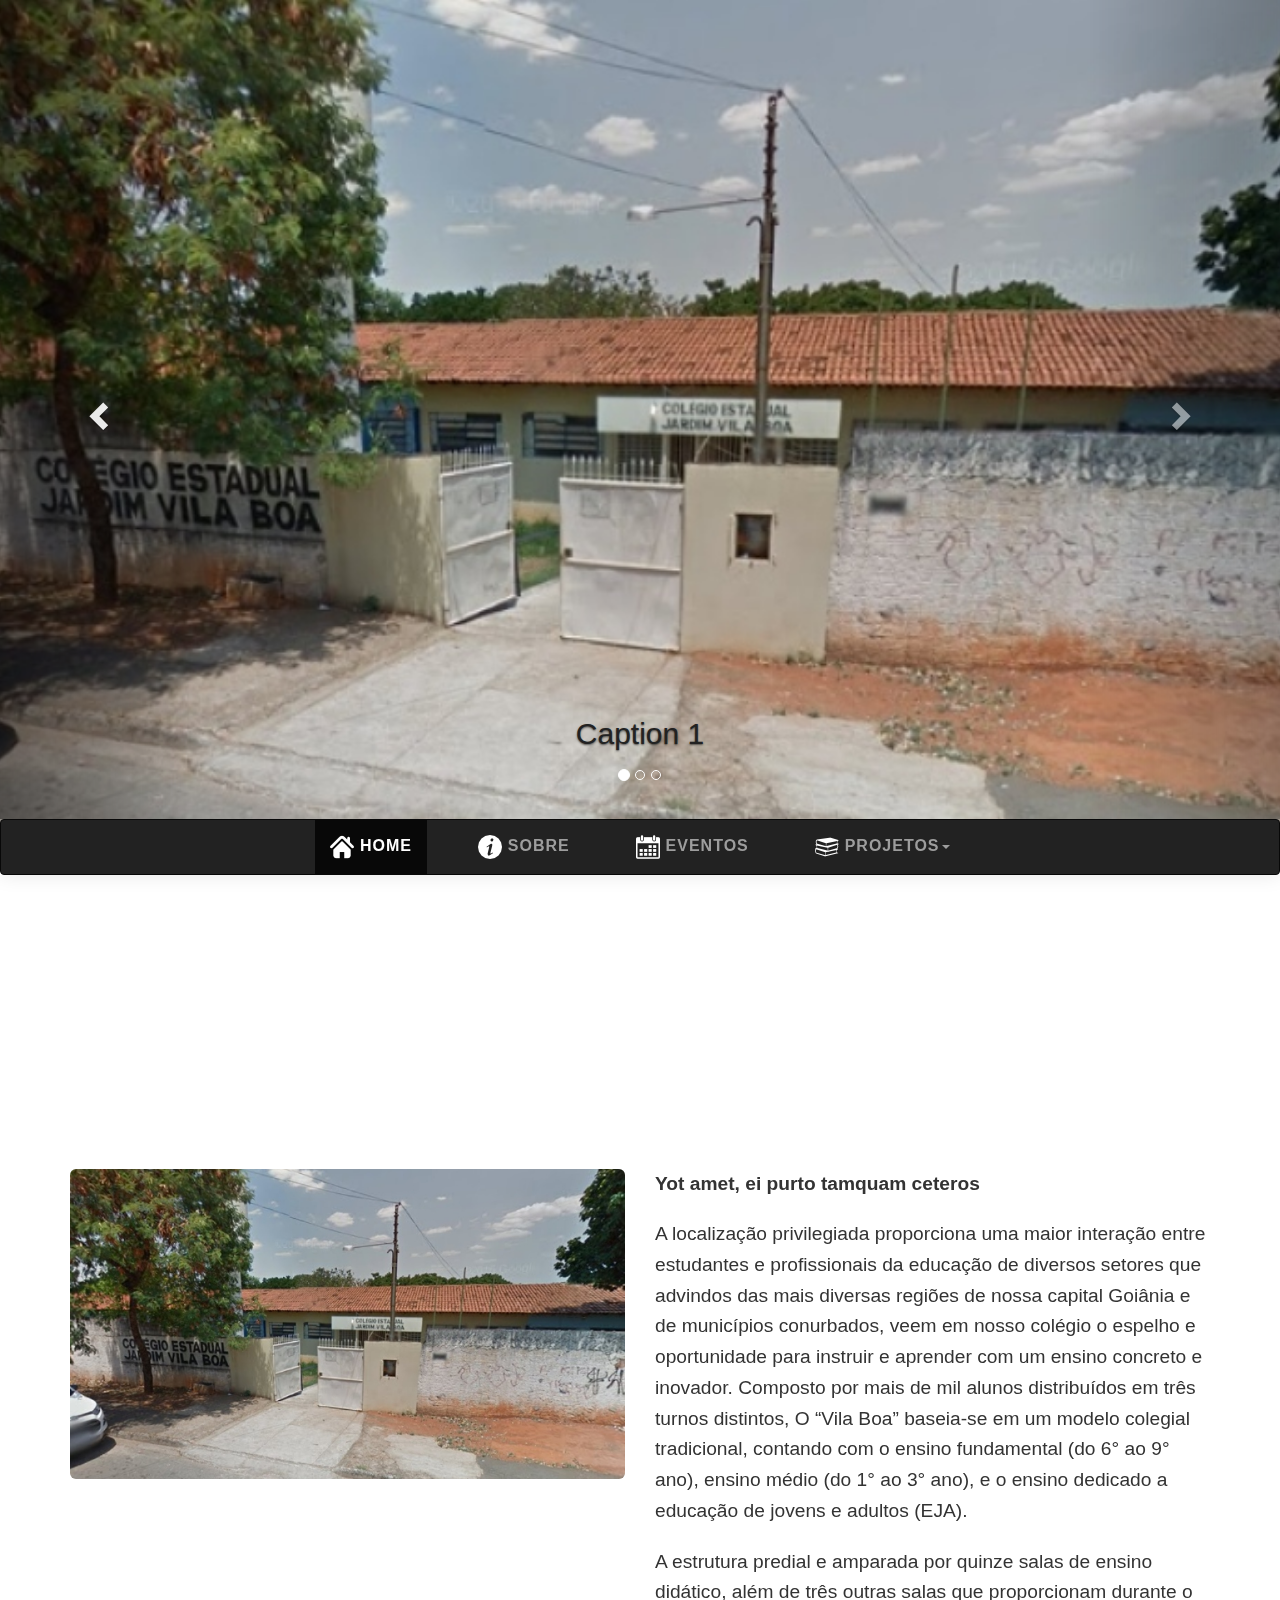
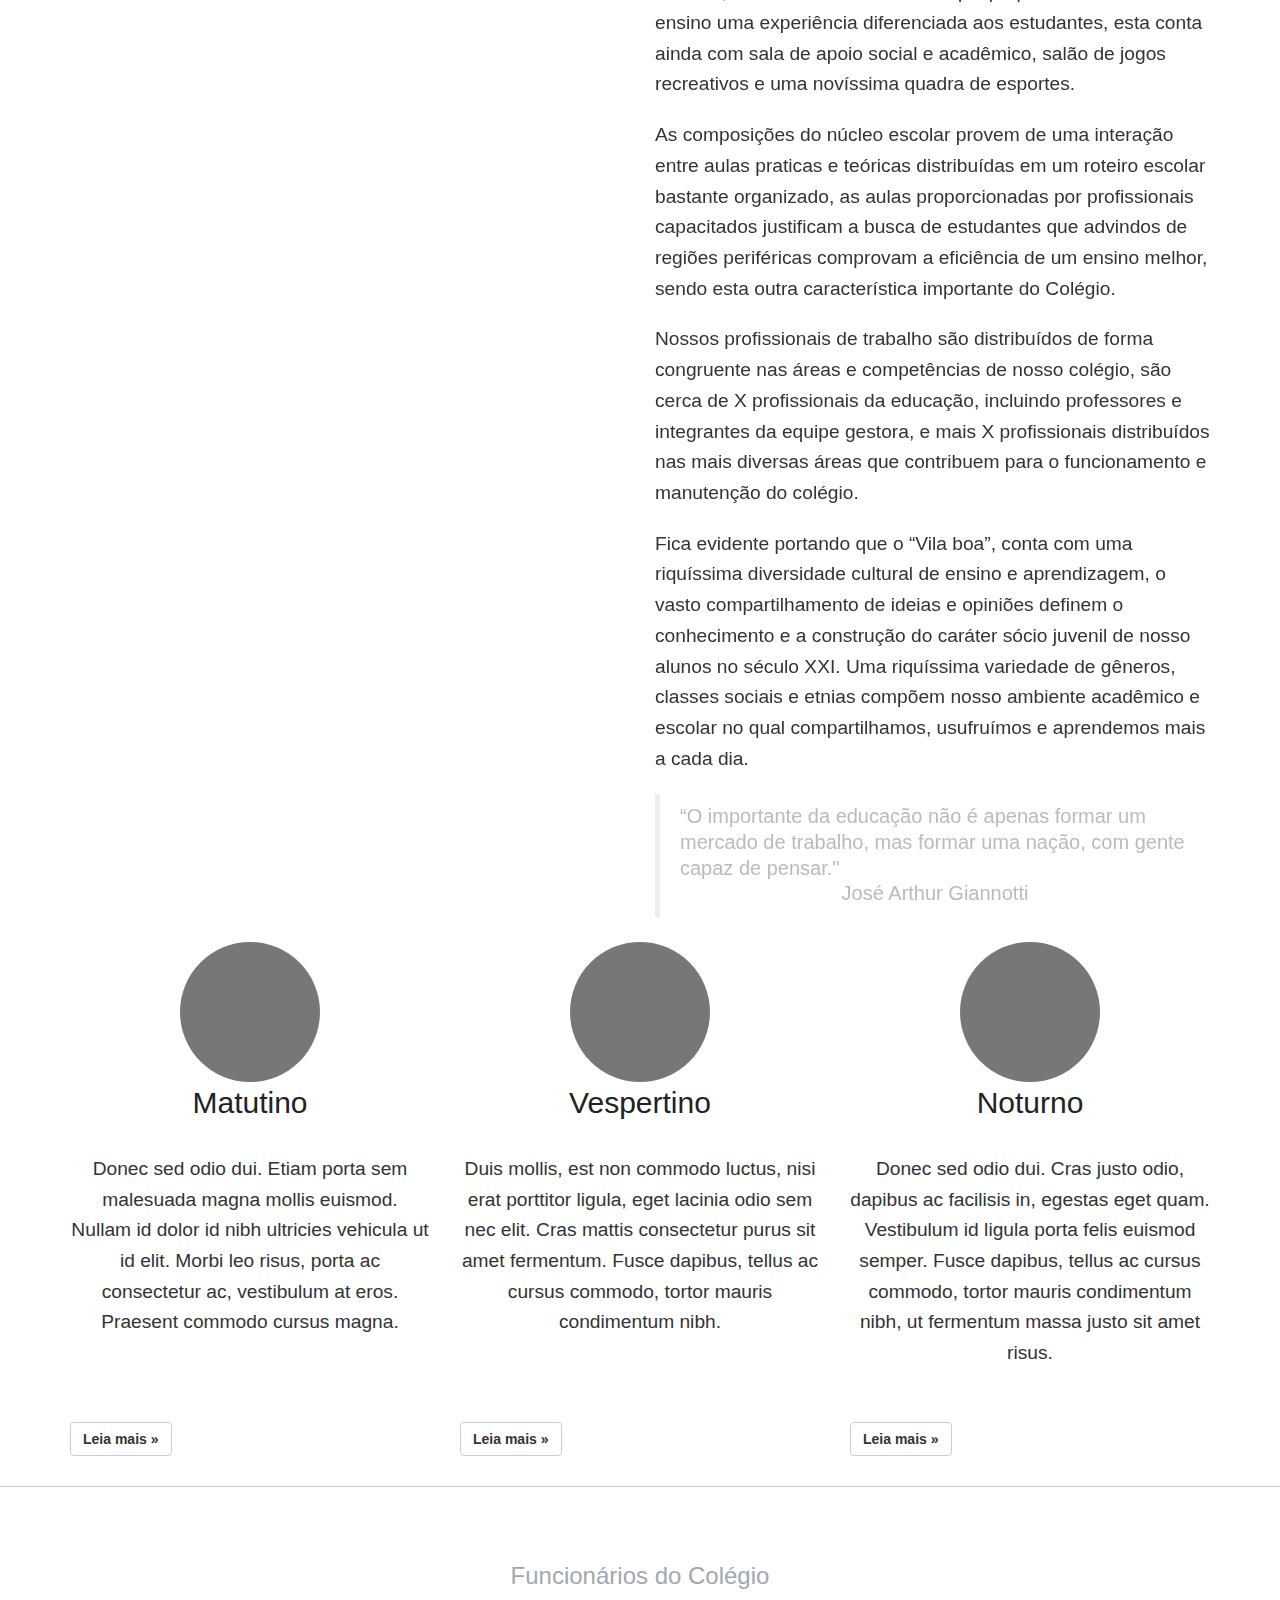
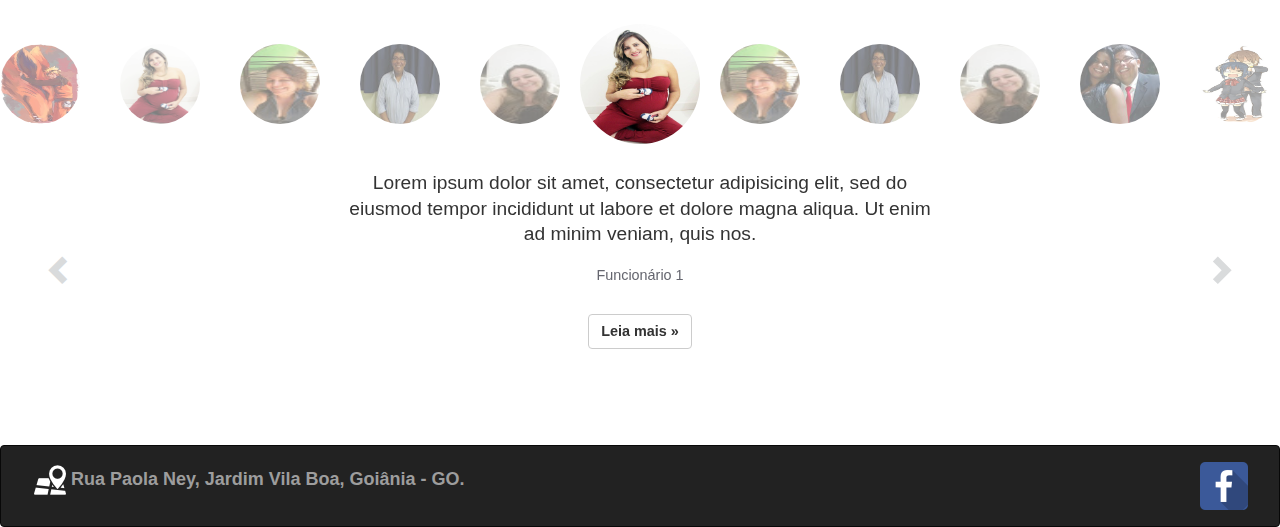
==== commit 0e478c3f: "eventos changed" ====
--- a/index.html
+++ b/index.html
@@ -108,7 +108,7 @@
 								<div class="wow bounceInDown" data-wow-delay="0.2s">
 									<h2>Colégio Estadual Jardim Vila Boa</h2>
 								</div>
-								<p class="wow bounceInUp" data-wow-delay="0.3s">Lorem ipsum dolor sit amet, consectetur adipisicing elit. Amet, accusamus! Minima iure amet nam ratione quasi consectetur quaerat eaque porro, ipsam laboriosam ipsa, id consequatur esse odio. Corporis, ea, molestiae.</p>
+								<p class="wow bounceInUp" data-wow-delay="0.3s">Encontrado numa região de grande ascensão e de localização privilegiada, o Colégio estadual Jardim Vila Boa, leva em sua historia o nome de seu acolhedor setor, o Jardim Vila boa, na região sudoeste de Goiânia. A infraestrutura do colégio e de grande destaque dentre as unidades de ensino presentes na região, à acessibilidade, contudo se torna o principal diferencial de nossa instituição.</p>
 							</div>
 					</div>
 				</div>
@@ -121,9 +121,11 @@
 					</div>		
 					<div class="col-md-6">
 						<p><strong>Yot amet, ei purto tamquam ceteros</strong></p>
-						<p>Lorem ipsum dolor sit amet, ei purto tamquam ceteros his, eos in graece posidonium. 
-						Ex nullam vidisse salutatus sed, ea persius phaedrum tincidunt vel. Option virtute nonumes ne est. 
-						Id homero expetendis eam, dictas rationibus ut has.</p>
+						<p> A localização privilegiada proporciona uma maior interação entre estudantes e profissionais da educação de diversos setores que advindos das mais diversas regiões de nossa capital Goiânia e de municípios conurbados, veem em nosso colégio o espelho e oportunidade para instruir e aprender com um ensino concreto e inovador. Composto por mais de mil alunos distribuídos em três turnos distintos, O “Vila Boa” baseia-se em um modelo colegial tradicional, contando com o ensino fundamental (do 6° ao 9° ano), ensino médio (do 1° ao 3° ano), e o ensino dedicado a educação de jovens e adultos (EJA).  </p>
+						<p> A estrutura predial e amparada por quinze salas de ensino didático, além de três outras salas que proporcionam durante o ensino uma experiência diferenciada aos estudantes, esta conta ainda com sala de apoio social e acadêmico, salão de jogos recreativos e uma novíssima quadra de esportes. </p>
+						<p>As composições do núcleo escolar provem de uma interação entre aulas praticas e teóricas distribuídas em um roteiro escolar bastante organizado, as aulas proporcionadas por profissionais capacitados justificam a busca de estudantes que advindos de regiões periféricas comprovam a eficiência de um ensino melhor, sendo esta outra característica importante do Colégio. </p>
+						<p>Nossos profissionais de trabalho são distribuídos de forma congruente nas áreas e competências de nosso colégio, são cerca de X profissionais da educação, incluindo professores e integrantes da equipe gestora, e mais X profissionais distribuídos nas mais diversas áreas que contribuem para o funcionamento e manutenção do colégio. </p>
+						<p>Fica evidente portando que o “Vila boa”, conta com uma riquíssima diversidade cultural de ensino e aprendizagem, o vasto compartilhamento de ideias e opiniões definem o conhecimento e a construção do caráter sócio juvenil de nosso alunos no século XXI. Uma riquíssima variedade de gêneros, classes sociais e etnias compõem nosso ambiente acadêmico e escolar no qual compartilhamos, usufruímos e aprendemos mais a cada dia. </p>
 						<blockquote>“O importante da educação não é apenas formar um mercado de trabalho, mas formar uma nação, com gente capaz de pensar."
 							<br />
 							<div style="text-align:center">
@@ -184,89 +186,89 @@
 		<!-- Carousel Professores -->
 		<div class="carrossel-professores">
 			<h2 class="subtitulo">
-				Professores do Colégio
+				Funcionários do Colégio
 			</h2>
 
 			<div class="professores-fotos ">
 		
 				<div class="professores-foto">
-					<img class="img-responsive img-circle" src="img/professores/professor1.jpg" />
-				</div>
-			
-				<div class="professores-foto">
-					<img class="img-responsive img-circle" src="img/professores/professor2.jpg" />
-				</div>
-			
-				<div class="professores-foto">
-					<img class="img-responsive img-circle" src="img/professores/professor3.jpg" />
-				</div>
-			
-				<div class="professores-foto">
-					<img class="img-responsive img-circle" src="img/professores/professor4.jpg" />
-				</div>
-			
-				<div class="professores-foto">
-					<img class="img-responsive img-circle" src="img/professores/professor5.jpg" />
-				</div>
-			
-				<div class="professores-foto">
-					<img class="img-responsive img-circle" src="img/professores/professor6.jpg" />
-				</div>
-			
-				<div class="professores-foto">
-					<img class="img-responsive img-circle" src="img/professores/professor7.jpg" />
-				</div>
-			
-				<div class="professores-foto">
-					<img class="img-responsive img-circle" src="img/professores/professor8.jpg" />
-				</div>
-			
-				<div class="professores-foto">
-					<img class="img-responsive img-circle" src="img/professores/professor9.jpg" />
-				</div>
-			
-				<div class="professores-foto">
-					<img class="img-responsive img-circle" src="img/professores/professor10.jpg" />
-				</div>
-
-				<div class="professores-foto">
-					<img class="img-responsive img-circle" src="img/professores/professor1.jpg" />
-				</div>
-			
-				<div class="professores-foto">
-					<img class="img-responsive img-circle" src="img/professores/professor2.jpg" />
-				</div>
-			
-				<div class="professores-foto">
-					<img class="img-responsive img-circle" src="img/professores/professor3.jpg" />
-				</div>
-			
-				<div class="professores-foto">
-					<img class="img-responsive img-circle" src="img/professores/professor4.jpg" />
-				</div>
-			
-				<div class="professores-foto">
-					<img class="img-responsive img-circle" src="img/professores/professor5.jpg" />
-				</div>
-			
-				<div class="professores-foto">
-					<img class="img-responsive img-circle" src="img/professores/professor6.jpg" />
-				</div>
-			
-				<div class="professores-foto">
-					<img class="img-responsive img-circle" src="img/professores/professor7.jpg" />
-				</div>
-			
-				<div class="professores-foto">
-					<img class="img-responsive img-circle" src="img/professores/professor8.jpg" />
-				</div>
-			
-				<div class="professores-foto">
-					<img class="img-responsive img-circle" src="img/professores/professor9.jpg" />
-				</div>
-			
-				<div class="professores-foto">
-					<img class="img-responsive img-circle" src="img/professores/professor10.jpg" />
+					<img class="img-responsive img-circle" src="img/funcionarios/funcionario1.jpg" />
+				</div>
+			
+				<div class="professores-foto">
+					<img class="img-responsive img-circle" src="img/funcionarios/funcionario2.jpg" />
+				</div>
+			
+				<div class="professores-foto">
+					<img class="img-responsive img-circle" src="img/funcionarios/funcionario3.jpg" />
+				</div>
+			
+				<div class="professores-foto">
+					<img class="img-responsive img-circle" src="img/funcionarios/funcionario4.jpg" />
+				</div>
+			
+				<div class="professores-foto">
+					<img class="img-responsive img-circle" src="img/funcionarios/funcionario5.jpg" />
+				</div>
+			
+				<div class="professores-foto">
+					<img class="img-responsive img-circle" src="img/funcionarios/funcionario6.jpg" />
+				</div>
+			
+				<div class="professores-foto">
+					<img class="img-responsive img-circle" src="img/funcionarios/funcionario7.jpg" />
+				</div>
+			
+				<div class="professores-foto">
+					<img class="img-responsive img-circle" src="img/funcionarios/funcionario8.jpg" />
+				</div>
+			
+				<div class="professores-foto">
+					<img class="img-responsive img-circle" src="img/funcionarios/funcionario9.jpg" />
+				</div>
+			
+				<div class="professores-foto">
+					<img class="img-responsive img-circle" src="img/funcionarios/funcionario10.jpg" />
+				</div>
+
+				<div class="professores-foto">
+					<img class="img-responsive img-circle" src="img/funcionarios/funcionario11.jpg" />
+				</div>
+			
+				<div class="professores-foto">
+					<img class="img-responsive img-circle" src="img/funcionarios/funcionario12.jpg" />
+				</div>
+			
+				<div class="professores-foto">
+					<img class="img-responsive img-circle" src="img/funcionarios/funcionario13.jpg" />
+				</div>
+			
+				<div class="professores-foto">
+					<img class="img-responsive img-circle" src="img/funcionarios/funcionario14.jpg" />
+				</div>
+			
+				<div class="professores-foto">
+					<img class="img-responsive img-circle" src="img/funcionarios/funcionario15.jpg" />
+				</div>
+			
+				<div class="professores-foto">
+					<img class="img-responsive img-circle" src="img/funcionarios/funcionario16.jpg" />
+				</div>
+			
+				<div class="professores-foto">
+					<img class="img-responsive img-circle" src="img/funcionarios/funcionario17.jpg" />
+				</div>
+			
+				<div class="professores-foto">
+					<img class="img-responsive img-circle" src="img/funcionarios/funcionario18.jpg" />
+				</div>
+			
+				<div class="professores-foto">
+					<img class="img-responsive img-circle" src="img/funcionarios/funcionario19.jpg" />
+				</div>
+			
+				<div class="professores-foto">
+					<img class="img-responsive img-circle" src="img/funcionarios/funcionario20.jpg" />
 				</div>		
 			</div>
 
@@ -281,7 +283,7 @@
 							quis nos.
 						</div>
 						<div class="professor-texto-nome">
-							Professor 1
+							Funcionário 1
 						</div>
 						<br>
 						<div class="professor-texto-link">
@@ -301,7 +303,7 @@
 							consequat. Duis aute irure dolor in repre.
 						</div>
 						<div class="professor-texto-nome">
-							Professor 2
+							Funcionário 2
 						</div>
 						<br>
 						<div class="professor-texto-link">
@@ -320,7 +322,7 @@
 							cillum dolore eu fugiat nulla pariatur.
 						</div>
 						<div class="professor-texto-nome">
-							Professor 3
+							Funcionário 3
 						</div>
 						<br>
 						<div class="professor-texto-link">
@@ -339,7 +341,7 @@
 							proident, sunt in culpa qui officia deserunt mollit anim id est laborum.
 						</div>
 						<div class="professor-texto-nome">
-							Professor 4
+							Funcionário 4
 						</div>
 						<br>
 						<div class="professor-texto-link">
@@ -358,7 +360,7 @@
 							quis nostrud exercitattate velit esse cillum dolore eu fugiat nulla pariatur. Excepteur sint occaecat cupidatat non	proident, sunt in culpa qui officia deserunt mollit anim id est laborum.stante.
 						</div>
 						<div class="professor-texto-nome">
-							Professor 5
+							Funcionário 5
 						</div>
 						<br>
 						<div class="professor-texto-link">
@@ -378,7 +380,7 @@
 							quis nostrud exercitation ullamco laboris 
 						</div>
 						<div class="professor-texto-nome">
-							Professor 6
+							Funcionário 6
 						</div>
 						<br>
 						<div class="professor-texto-link">
@@ -398,7 +400,7 @@
 							proident, sunt in culpa qui officia deserunt mollit anim id est laborum.
 						</div>
 						<div class="professor-texto-nome">
-							Professor 7
+							Funcionário 7
 						</div>
 						<br>
 						<div class="professor-texto-link">
@@ -417,7 +419,7 @@
 							quis nostrud ex qui officia deserunt mollit anim id est laborum.
 						</div>
 						<div class="professor-texto-nome">
-							Professor 8
+							Funcionário 8
 						</div>
 						<br>
 						<div class="professor-texto-link">
@@ -436,43 +438,43 @@
 							proident, sunt in culpa qui officia deserunt mollit anim id est laborum.
 						</div>
 						<div class="professor-texto-nome">
-							Professor 9
-						</div>
-						<br>
-						<div class="professor-texto-link">
-							<div>
-								<p>
-									<a class="btn btn-default" href="professor1.html" role="button">Leia mais &raquo;</a>
-								</p>
-							</div>
-						</div>
-					</div>
-					
-					<div class="professores-texto">
-						<div class="professores-texto-trecho">
-						<br />
-						Laboris nisi ut aliquip ex ea commodo consequat. Duis aute irure dolor in reprehenderit in voluptate velit esse cillum dolore eu fugiat nulla pariatur. Excepteur sint occaecat cupidatat non proident, sunt in culpa qui officia deserunt mollit anim id est laborum.
-						</div>
-						<div class="professor-texto-nome">
-							Professor 10
-						</div>
-						<br>
-						<div class="professor-texto-link">
-							<div>
-								<p>
-									<a class="btn btn-default" href="professor1.html" role="button">Leia mais &raquo;</a>
-								</p>
-							</div>
-						</div>
-					</div>	
-
-					<div class="professores-texto">
-						<div class="professores-texto-trecho">
-						<br />
-						Laboris nisi ut aliquip ex ea commodo consequat. Duis aute irure dolor in reprehenderit in voluptate velit esse cillum dolore eu fugiat nulla pariatur. Excepteur sint occaecat cupidatat non proident, sunt in culpa qui officia deserunt mollit anim id est laborum.
-						</div>
-						<div class="professor-texto-nome">
-							Professor 11
+							Funcionário 9
+						</div>
+						<br>
+						<div class="professor-texto-link">
+							<div>
+								<p>
+									<a class="btn btn-default" href="professor1.html" role="button">Leia mais &raquo;</a>
+								</p>
+							</div>
+						</div>
+					</div>
+					
+					<div class="professores-texto">
+						<div class="professores-texto-trecho">
+						<br />
+						Laboris nisi ut aliquip ex ea commodo consequat. Duis aute irure dolor in reprehenderit in voluptate velit esse cillum dolore eu fugiat nulla pariatur. Excepteur sint occaecat cupidatat non proident, sunt in culpa qui officia deserunt mollit anim id est laborum.
+						</div>
+						<div class="professor-texto-nome">
+							Funcionário 10
+						</div>
+						<br>
+						<div class="professor-texto-link">
+							<div>
+								<p>
+									<a class="btn btn-default" href="professor1.html" role="button">Leia mais &raquo;</a>
+								</p>
+							</div>
+						</div>
+					</div>	
+
+					<div class="professores-texto">
+						<div class="professores-texto-trecho">
+						<br />
+						Laboris nisi ut aliquip ex ea commodo consequat. Duis aute irure dolor in reprehenderit in voluptate velit esse cillum dolore eu fugiat nulla pariatur. Excepteur sint occaecat cupidatat non proident, sunt in culpa qui officia deserunt mollit anim id est laborum.
+						</div>
+						<div class="professor-texto-nome">
+							Funcionário 11
 						</div>
 						<br>
 						<div class="professor-texto-link">
@@ -490,151 +492,151 @@
 						Laboris nisi ut aliquip ex ea commodo consequat. Duis aute irure dolor in reprehenderit in voluptate velit esse cillum dolore eu fugiat nulla pariatur. Excepteur sint occaecat cupidatat non proident, sunt in culpa qui officia deserunt mollit anim id est laborum.
 						</div>
 						<div class="professor-texto-nome">
-							Professor 12
-						</div>
-						<br>
-						<div class="professor-texto-link">
-							<div>
-								<p>
-									<a class="btn btn-default" href="professor1.html" role="button">Leia mais &raquo;</a>
-								</p>
-							</div>
-						</div>
-					</div>	
-
-					<div class="professores-texto">
-						<div class="professores-texto-trecho">
-						<br />
-						Laboris nisi ut aliquip ex ea commodo consequat. Duis aute irure dolor in reprehenderit in voluptate velit esse cillum dolore eu fugiat nulla pariatur. Excepteur sint occaecat cupidatat non proident, sunt in culpa qui officia deserunt mollit anim id est laborum.
-						</div>
-						<div class="professor-texto-nome">
-							Professor 13
-						</div>
-						<br>
-						<div class="professor-texto-link">
-							<div>
-								<p>
-									<a class="btn btn-default" href="professor1.html" role="button">Leia mais &raquo;</a>
-								</p>
-							</div>
-						</div>
-					</div>	
-
-					<div class="professores-texto">
-						<div class="professores-texto-trecho">
-						<br />
-						Laboris nisi ut aliquip ex ea commodo consequat. Duis aute irure dolor in reprehenderit in voluptate velit esse cillum dolore eu fugiat nulla pariatur. Excepteur sint occaecat cupidatat non proident, sunt in culpa qui officia deserunt mollit anim id est laborum.
-						</div>
-						<div class="professor-texto-nome">
-							Professor 14
-						</div>
-						<br>
-						<div class="professor-texto-link">
-							<div>
-								<p>
-									<a class="btn btn-default" href="professor1.html" role="button">Leia mais &raquo;</a>
-								</p>
-							</div>
-						</div>
-					</div>	
-
-					<div class="professores-texto">
-						<div class="professores-texto-trecho">
-						<br />
-						Laboris nisi ut aliquip ex ea commodo consequat. Duis aute irure dolor in reprehenderit in voluptate velit esse cillum dolore eu fugiat nulla pariatur. Excepteur sint occaecat cupidatat non proident, sunt in culpa qui officia deserunt mollit anim id est laborum.
-						</div>
-						<div class="professor-texto-nome">
-							Professor 15
-						</div>
-						<br>
-						<div class="professor-texto-link">
-							<div>
-								<p>
-									<a class="btn btn-default" href="professor1.html" role="button">Leia mais &raquo;</a>
-								</p>
-							</div>
-						</div>
-					</div>	
-
-					<div class="professores-texto">
-						<div class="professores-texto-trecho">
-						<br />
-						Laboris nisi ut aliquip ex ea commodo consequat. Duis aute irure dolor in reprehenderit in voluptate velit esse cillum dolore eu fugiat nulla pariatur. Excepteur sint occaecat cupidatat non proident, sunt in culpa qui officia deserunt mollit anim id est laborum.
-						</div>
-						<div class="professor-texto-nome">
-							Professor 16
-						</div>
-						<br>
-						<div class="professor-texto-link">
-							<div>
-								<p>
-									<a class="btn btn-default" href="professor1.html" role="button">Leia mais &raquo;</a>
-								</p>
-							</div>
-						</div>
-					</div>	
-
-					<div class="professores-texto">
-						<div class="professores-texto-trecho">
-						<br />
-						Laboris nisi ut aliquip ex ea commodo consequat. Duis aute irure dolor in reprehenderit in voluptate velit esse cillum dolore eu fugiat nulla pariatur. Excepteur sint occaecat cupidatat non proident, sunt in culpa qui officia deserunt mollit anim id est laborum.
-						</div>
-						<div class="professor-texto-nome">
-							Professor 17
-						</div>
-						<br>
-						<div class="professor-texto-link">
-							<div>
-								<p>
-									<a class="btn btn-default" href="professor1.html" role="button">Leia mais &raquo;</a>
-								</p>
-							</div>
-						</div>
-					</div>	
-
-					<div class="professores-texto">
-						<div class="professores-texto-trecho">
-						<br />
-						Laboris nisi ut aliquip ex ea commodo consequat. Duis aute irure dolor in reprehenderit in voluptate velit esse cillum dolore eu fugiat nulla pariatur. Excepteur sint occaecat cupidatat non proident, sunt in culpa qui officia deserunt mollit anim id est laborum.
-						</div>
-						<div class="professor-texto-nome">
-							Professor 18
-						</div>
-						<br>
-						<div class="professor-texto-link">
-							<div>
-								<p>
-									<a class="btn btn-default" href="professor1.html" role="button">Leia mais &raquo;</a>
-								</p>
-							</div>
-						</div>
-					</div>	
-
-					<div class="professores-texto">
-						<div class="professores-texto-trecho">
-						<br />
-						Laboris nisi ut aliquip ex ea commodo consequat. Duis aute irure dolor in reprehenderit in voluptate velit esse cillum dolore eu fugiat nulla pariatur. Excepteur sint occaecat cupidatat non proident, sunt in culpa qui officia deserunt mollit anim id est laborum.
-						</div>
-						<div class="professor-texto-nome">
-							Professor 19
-						</div>
-						<br>
-						<div class="professor-texto-link">
-							<div>
-								<p>
-									<a class="btn btn-default" href="professor1.html" role="button">Leia mais &raquo;</a>
-								</p>
-							</div>
-						</div>
-					</div>	
-
-					<div class="professores-texto">
-						<div class="professores-texto-trecho">
-						<br />
-						Laboris nisi ut aliquip ex ea commodo consequat. Duis aute irure dolor in reprehenderit in voluptate velit esse cillum dolore eu fugiat nulla pariatur. Excepteur sint occaecat cupidatat non proident, sunt in culpa qui officia deserunt mollit anim id est laborum.
-						</div>
-						<div class="professor-texto-nome">
-							Professor 20
+							Funcionário 12
+						</div>
+						<br>
+						<div class="professor-texto-link">
+							<div>
+								<p>
+									<a class="btn btn-default" href="professor1.html" role="button">Leia mais &raquo;</a>
+								</p>
+							</div>
+						</div>
+					</div>	
+
+					<div class="professores-texto">
+						<div class="professores-texto-trecho">
+						<br />
+						Laboris nisi ut aliquip ex ea commodo consequat. Duis aute irure dolor in reprehenderit in voluptate velit esse cillum dolore eu fugiat nulla pariatur. Excepteur sint occaecat cupidatat non proident, sunt in culpa qui officia deserunt mollit anim id est laborum.
+						</div>
+						<div class="professor-texto-nome">
+							Funcionário 13
+						</div>
+						<br>
+						<div class="professor-texto-link">
+							<div>
+								<p>
+									<a class="btn btn-default" href="professor1.html" role="button">Leia mais &raquo;</a>
+								</p>
+							</div>
+						</div>
+					</div>	
+
+					<div class="professores-texto">
+						<div class="professores-texto-trecho">
+						<br />
+						Laboris nisi ut aliquip ex ea commodo consequat. Duis aute irure dolor in reprehenderit in voluptate velit esse cillum dolore eu fugiat nulla pariatur. Excepteur sint occaecat cupidatat non proident, sunt in culpa qui officia deserunt mollit anim id est laborum.
+						</div>
+						<div class="professor-texto-nome">
+							Funcionário 14
+						</div>
+						<br>
+						<div class="professor-texto-link">
+							<div>
+								<p>
+									<a class="btn btn-default" href="professor1.html" role="button">Leia mais &raquo;</a>
+								</p>
+							</div>
+						</div>
+					</div>	
+
+					<div class="professores-texto">
+						<div class="professores-texto-trecho">
+						<br />
+						Laboris nisi ut aliquip ex ea commodo consequat. Duis aute irure dolor in reprehenderit in voluptate velit esse cillum dolore eu fugiat nulla pariatur. Excepteur sint occaecat cupidatat non proident, sunt in culpa qui officia deserunt mollit anim id est laborum.
+						</div>
+						<div class="professor-texto-nome">
+							Funcionário 15
+						</div>
+						<br>
+						<div class="professor-texto-link">
+							<div>
+								<p>
+									<a class="btn btn-default" href="professor1.html" role="button">Leia mais &raquo;</a>
+								</p>
+							</div>
+						</div>
+					</div>	
+
+					<div class="professores-texto">
+						<div class="professores-texto-trecho">
+						<br />
+						Laboris nisi ut aliquip ex ea commodo consequat. Duis aute irure dolor in reprehenderit in voluptate velit esse cillum dolore eu fugiat nulla pariatur. Excepteur sint occaecat cupidatat non proident, sunt in culpa qui officia deserunt mollit anim id est laborum.
+						</div>
+						<div class="professor-texto-nome">
+							Funcionário 16
+						</div>
+						<br>
+						<div class="professor-texto-link">
+							<div>
+								<p>
+									<a class="btn btn-default" href="professor1.html" role="button">Leia mais &raquo;</a>
+								</p>
+							</div>
+						</div>
+					</div>	
+
+					<div class="professores-texto">
+						<div class="professores-texto-trecho">
+						<br />
+						Laboris nisi ut aliquip ex ea commodo consequat. Duis aute irure dolor in reprehenderit in voluptate velit esse cillum dolore eu fugiat nulla pariatur. Excepteur sint occaecat cupidatat non proident, sunt in culpa qui officia deserunt mollit anim id est laborum.
+						</div>
+						<div class="professor-texto-nome">
+							Funcionário 17
+						</div>
+						<br>
+						<div class="professor-texto-link">
+							<div>
+								<p>
+									<a class="btn btn-default" href="professor1.html" role="button">Leia mais &raquo;</a>
+								</p>
+							</div>
+						</div>
+					</div>	
+
+					<div class="professores-texto">
+						<div class="professores-texto-trecho">
+						<br />
+						Laboris nisi ut aliquip ex ea commodo consequat. Duis aute irure dolor in reprehenderit in voluptate velit esse cillum dolore eu fugiat nulla pariatur. Excepteur sint occaecat cupidatat non proident, sunt in culpa qui officia deserunt mollit anim id est laborum.
+						</div>
+						<div class="professor-texto-nome">
+							Funcionário 18
+						</div>
+						<br>
+						<div class="professor-texto-link">
+							<div>
+								<p>
+									<a class="btn btn-default" href="professor1.html" role="button">Leia mais &raquo;</a>
+								</p>
+							</div>
+						</div>
+					</div>	
+
+					<div class="professores-texto">
+						<div class="professores-texto-trecho">
+						<br />
+						Laboris nisi ut aliquip ex ea commodo consequat. Duis aute irure dolor in reprehenderit in voluptate velit esse cillum dolore eu fugiat nulla pariatur. Excepteur sint occaecat cupidatat non proident, sunt in culpa qui officia deserunt mollit anim id est laborum.
+						</div>
+						<div class="professor-texto-nome">
+							Funcionário 19
+						</div>
+						<br>
+						<div class="professor-texto-link">
+							<div>
+								<p>
+									<a class="btn btn-default" href="professor1.html" role="button">Leia mais &raquo;</a>
+								</p>
+							</div>
+						</div>
+					</div>	
+
+					<div class="professores-texto">
+						<div class="professores-texto-trecho">
+						<br />
+						Laboris nisi ut aliquip ex ea commodo consequat. Duis aute irure dolor in reprehenderit in voluptate velit esse cillum dolore eu fugiat nulla pariatur. Excepteur sint occaecat cupidatat non proident, sunt in culpa qui officia deserunt mollit anim id est laborum.
+						</div>
+						<div class="professor-texto-nome">
+							Funcionário 20
 						</div>
 						<br>
 						<div class="professor-texto-link">
